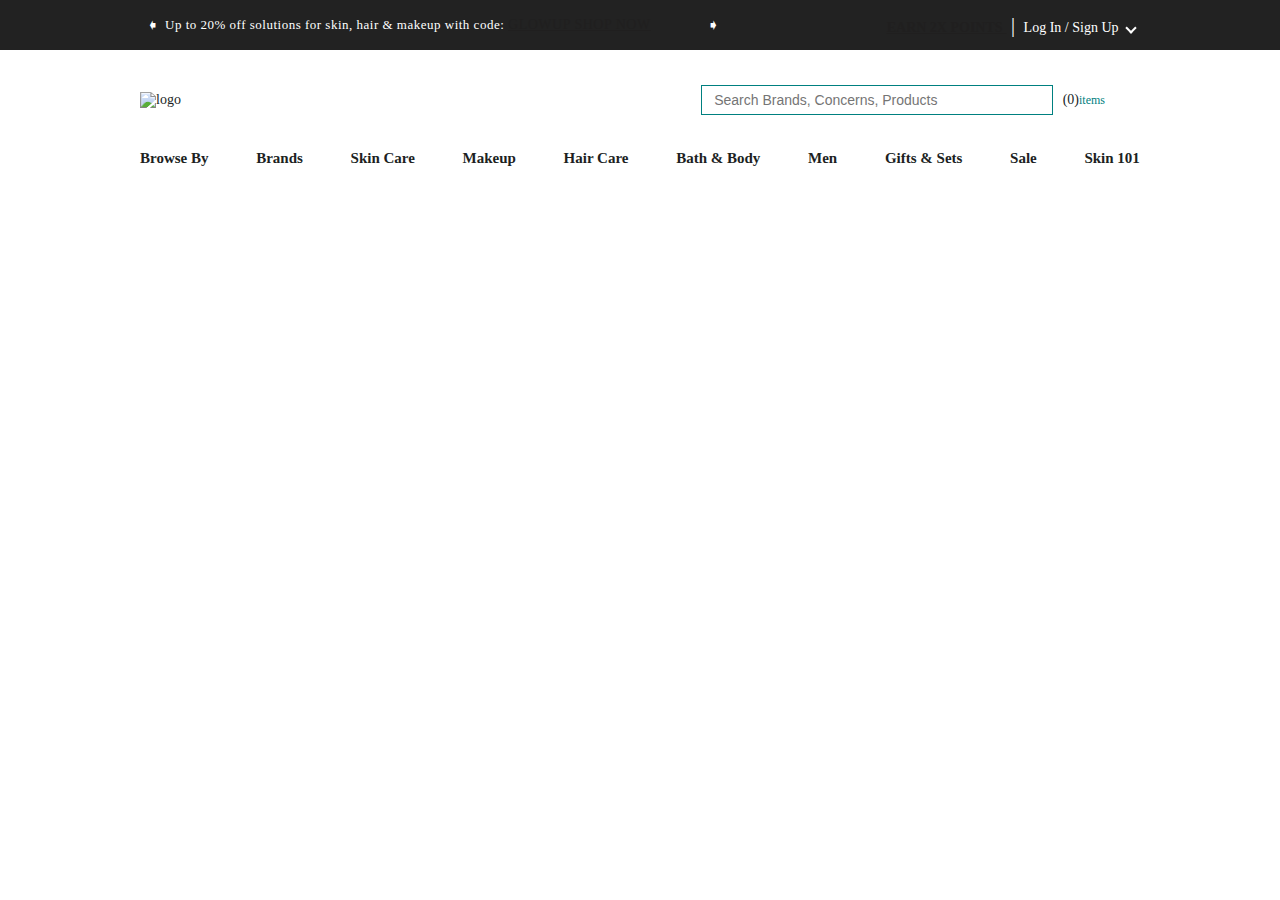
==== index.html @ f46f3419 "Nav bar header part boiled" ====
<!DOCTYPE html>
<html lang="en">
<head>
    <meta charset="UTF-8">
    <meta http-equiv="X-UA-Compatible" content="IE=edge">
    <meta name="viewport" content="width=device-width, initial-scale=1.0">
    <link rel="stylesheet" href="./main.css">
    <title>Dermstore</title>
</head>
<body>
<section class="header_top">
    <div class="container">
        <div class="offers_msg">
            <button class="reverse button_nav">&#10151</button>
            <a href="#" class="msg">Up to 20% off solutions for skin, hair & makeup with code: <span> GLOWUP SHOP NOW</span></a>
            <button class="button_nav">&#10151</button>
        </div>
        <div class="login_signup">
            <a href="#"> <strong>EARN 2X POINTS </strong></a> <span class="bar">|</span> 
            <a href="#"> Log In / Sign Up <i class="down"></i></a>
        </div>
    </div>
</section>
<section class="header_nav">
    <div class="container">
        <img src="https://media.dermstore.com/images/lockup-new.svg" alt="logo" id="logo">
        <div class="flex_box">
            <div class="search">
                <input type="text" placeholder="Search Brands, Concerns, Products" id="search_box">
                <button class="search_btn"><img src="https://cdn.icon-icons.com/icons2/2551/PNG/512/search_icon_152764.png" alt=""></button>
            </div>
            <div class="cart flex_box">
                <p id="cart_item"><span>(0)</span>items</p>
                <img src="https://media.dermstore.com/images/style/bootstrap3/img/Shopping-Bag.png" alt="">
            </div>
        </div>
    </div>
    <div class="container menu">
        <a href="#">Browse By</a>
        <a href="#">Brands</a>
        <a href="#">Skin Care</a>
        <a href="#">Makeup</a>
        <a href="#">Hair Care</a>
        <a href="#">Bath & Body</a>
        <a href="#">Men</a>
        <a href="#">Gifts & Sets</a>
        <a href="#">Sale</a>
        <a href="#">Skin 101</a>
    </div>
</section>

    <script src="./main.js"></script>
</body>
</html>
---- main.css ----
body{
    margin: 0;
    font-family: "Helvetica Neue", serif, Helvetica,Arial,sans-serif;
}
a{
    text-decoration: none;
}
*{
    font-size: 14px;
    color: rgb(32, 31, 31);
}
.header_top{
    background-color: #222;
    width: 100%;
    height: 50px;
    display: flex;
    transition: all 300ms ease-in-out;
}
.container {
    width: 1000px;
    margin-right: auto;
    margin-left: auto;
    padding-left: 15px;
    padding-right: 15px;
    display: flex;
    align-items: center;
    justify-content: space-between;
}
.offers_msg{
    display: flex;
    align-items: center;
    color: white;
}
.reverse{
    transform: scaleX(-1);
}
.button_nav{
    background-color: inherit;
    border: none;
    outline: none;
    font-size: 15px;
    color: white;
}
.msg{

    font-size: 13px;
    letter-spacing: 0.5px;
    margin-right: 50px;
    color: white;
}
.msg>span{
    text-decoration: underline;
    font-size: 14px;
}
.bar{
    color: white;
    margin: auto 5px;
    font-size: 20px;
}
.login_signup>a{
    color: white;
}
.login_signup strong{
    text-decoration: underline;
}
.down{
    border: solid white;
    border-width: 0 2px 2px 0;
    display: inline-block;
    padding: 3px;
    transform: rotate(45deg);
    -webkit-transform: rotate(45deg);
    margin: auto 5px;
}
.header_nav{
    padding: 30px 0 20px 0;
}
#logo{
    width: 200px;
}
.search img{
width: 15px;
padding: 0 5px;
}
.flex_box{
    display: flex;
    align-items: center;
}
.cart img{
    width: 25px;
}
.search{
    border: 1px solid teal;
}
#search_box{
    padding: 5px 12px;
    min-width: 300px;
    border: none;
}
.search_btn{
    padding: 6px;
    border: none;
    background-color: white;
}
.cart{
    margin: auto 10px;
}
#cart_item{
    font-size: 12px;
    color: teal;
}
.menu{
    font-size: 15px;
    font-weight: 600;
    padding-top: 30px;
}
.menu>a{
    font-size: 15px;
    font-family: Georgia, 'Times New Roman', Times, serif;
}
.bottom_line{
    box-shadow: 0 9px 1px -8px black;
}
.sticky{
    position: sticky;
    top: 0;
}
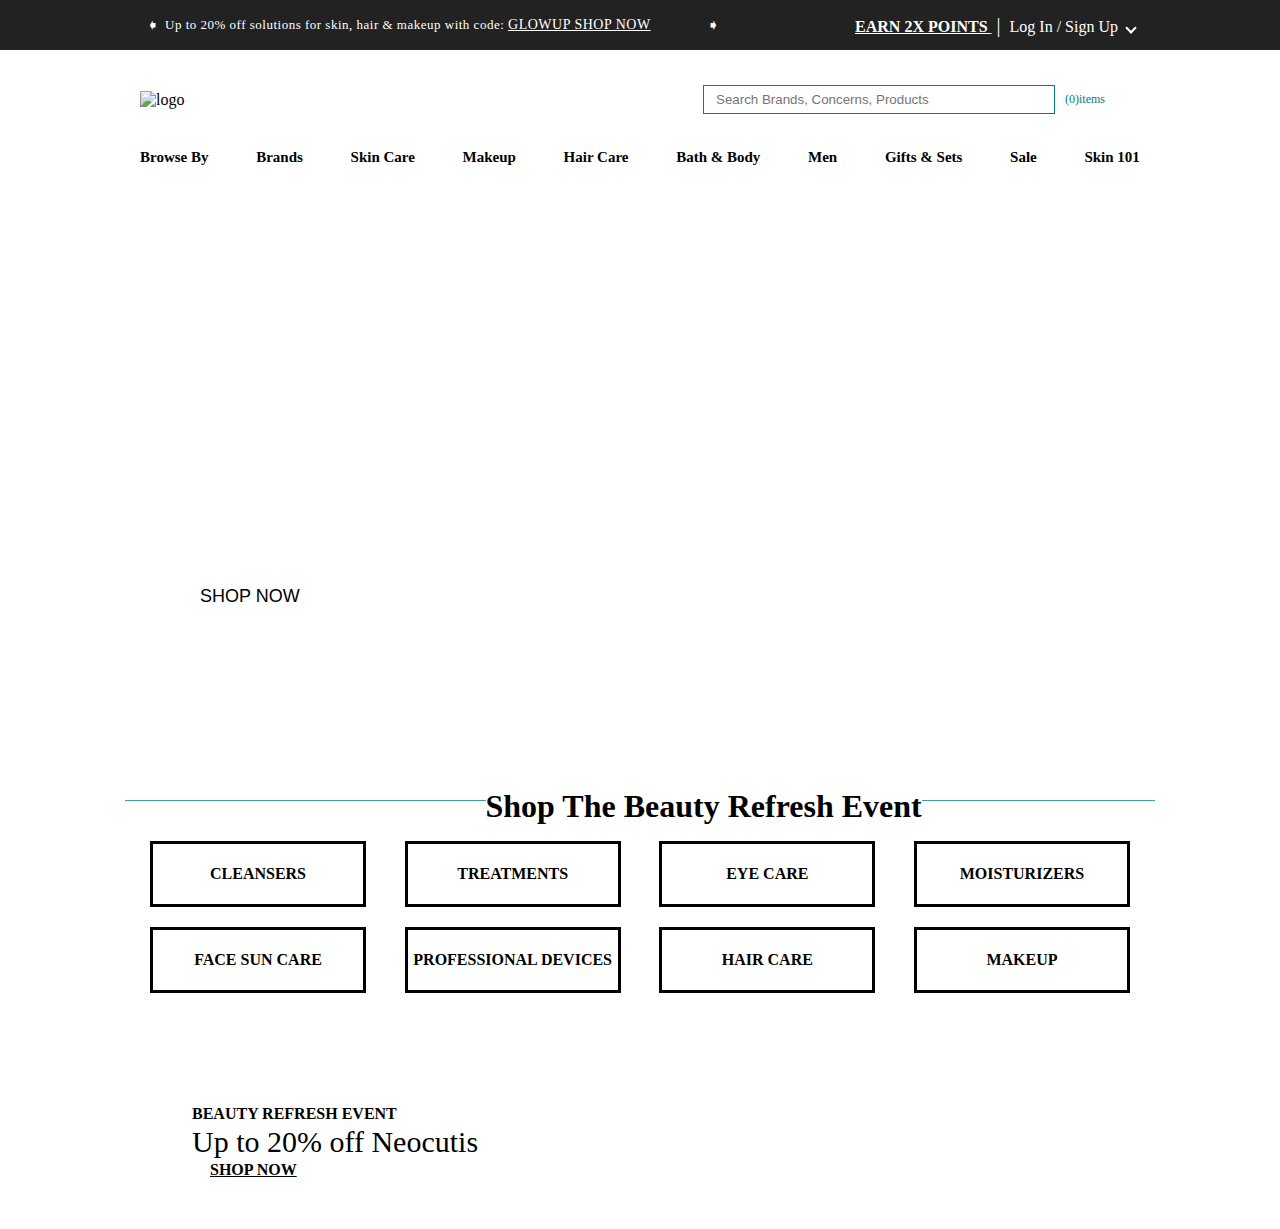
==== commit 37884fe4: "Merge pull request #7 from Darshan-Naik/develope_D" ====
--- a/index.html
+++ b/index.html
@@ -4,12 +4,14 @@
     <meta charset="UTF-8">
     <meta http-equiv="X-UA-Compatible" content="IE=edge">
     <meta name="viewport" content="width=device-width, initial-scale=1.0">
+    <link rel="stylesheet" href="./nav_bar.css">
     <link rel="stylesheet" href="./main.css">
     <title>Dermstore</title>
 </head>
 <body>
+<!-- --------------header part------------- -->
 <section class="header_top">
-    <div class="container">
+    <div class="container flex_box_2">
         <div class="offers_msg">
             <button class="reverse button_nav">&#10151</button>
             <a href="#" class="msg">Up to 20% off solutions for skin, hair & makeup with code: <span> GLOWUP SHOP NOW</span></a>
@@ -21,8 +23,8 @@
         </div>
     </div>
 </section>
-<section class="header_nav">
-    <div class="container">
+<section class="header_nav sticky">
+    <div class="container flex_box_2">
         <img src="https://media.dermstore.com/images/lockup-new.svg" alt="logo" id="logo">
         <div class="flex_box">
             <div class="search">
@@ -35,7 +37,7 @@
             </div>
         </div>
     </div>
-    <div class="container menu">
+    <div class="container flex_box_2 menu">
         <a href="#">Browse By</a>
         <a href="#">Brands</a>
         <a href="#">Skin Care</a>
@@ -48,6 +50,50 @@
         <a href="#">Skin 101</a>
     </div>
 </section>
+<!-- --------------header part------------- -->
+<!-- --------------banner part------------- -->
+<section class="banner_box">
+    <div class="banner">
+        <h3>BEAUTY REFRESH EVENT</h3>
+        <h1>Up to 20% Off*</h1>
+        <p>Glow-up your routine with thoughtful solutions for skin, hair & makeup from the top brands out there.</p>
+        <p> Code: <strong>GLOWUP</strong></p>
+        <button>SHOP NOW</button><br>
+        <small><sup>*</sup> Ends 3/10. <a href="#">Participating brands only</a></small>
+    </div>
+</section>
+<!-- --------------banner part------------- -->
+<!-- --------------shop by beauty part------------- -->
+<section class="shop_beauty">
+    <div class="container shop">
+        <div class="shop_head">
+            <h1>Shop The Beauty Refresh Event</h1>
+        </div>
+            <div class="flex_box boxes">
+               <div> <a href="#">CLEANSERS</a></div>
+               <div> <a href="#">TREATMENTS</a></div>
+               <div> <a href="#">EYE CARE</a></div>
+               <div> <a href="#">MOISTURIZERS</a></div>
+               <div> <a href="#">FACE SUN CARE</a></div>
+               <div> <a href="#">PROFESSIONAL DEVICES</a></div>
+               <div> <a href="#">HAIR CARE</a></div>
+               <div> <a href="#">MAKEUP</a></div>
+        </div>
+    </div>    
+</section>
+<!-- --------------shop by beauty part------------- -->
+<!-- --------------trending banner part------------- -->
+<section class="trending_banner">
+    <div class="container trending">
+        <div class="trending_details">
+            <h4>BEAUTY REFRESH EVENT</h4>
+            <h1>Up to 20% off Neocutis</h1>
+            <a href="#">SHOP NOW</a>
+        </div>
+    </div>
+</section>
+<!-- --------------trending banner part------------- -->
+
 
     <script src="./main.js"></script>
 </body>
--- a/nav_bar.css
+++ b/nav_bar.css
@@ -0,0 +1,125 @@
+/* <!-- --------------header part------------- --> */
+.header_top{
+    background-color: #222;
+    width: 100%;
+    height: 50px;
+    display: flex;
+    transition: all 600ms ease-in-out;
+    z-index: 10;
+}
+.container {
+    width: 1000px;
+    margin-right: auto;
+    margin-left: auto;
+    padding-left: 15px;
+    padding-right: 15px;
+
+}
+.flex_box_2{
+    display: flex;
+    align-items: center;
+    justify-content: space-between;
+}
+.offers_msg{
+    display: flex;
+    align-items: center;
+    color: white;
+}
+.reverse{
+    transform: scaleX(-1);
+}
+.button_nav{
+    background-color: inherit;
+    border: none;
+    outline: none;
+    font-size: 15px;
+    color: white;
+}
+.msg{
+
+    font-size: 13px;
+    letter-spacing: 0.5px;
+    margin-right: 50px;
+    color: white;
+}
+.msg>span{
+    text-decoration: underline;
+    font-size: 14px;
+}
+.bar{
+    color: white;
+    margin: auto 5px;
+    font-size: 20px;
+}
+.login_signup>a{
+    color: white;
+}
+.login_signup strong{
+    text-decoration: underline;
+}
+.down{
+    border: solid white;
+    border-width: 0 2px 2px 0;
+    display: inline-block;
+    padding: 3px;
+    transform: rotate(45deg);
+    -webkit-transform: rotate(45deg);
+    margin: auto 5px;
+}
+.header_nav{
+    padding: 30px 0 20px 0;
+    background-color: white;
+}
+#logo{
+    width: 200px;
+}
+.search img{
+width: 15px;
+padding: 0 5px;
+}
+.flex_box{
+    display: flex;
+    align-items: center;
+}
+.cart img{
+    width: 25px;
+}
+.search{
+    border: 1px solid teal;
+}
+#search_box{
+    padding: 5px 12px;
+    min-width: 300px;
+    border: none;
+}
+.search_btn{
+    padding: 6px;
+    border: none;
+    background-color: white;
+}
+.cart{
+    margin: auto 10px;
+}
+#cart_item{
+    font-size: 12px;
+    color: teal;
+}
+.menu{
+    font-size: 15px;
+    font-weight: 600;
+    padding-top: 30px;
+}
+.menu>a{
+    color: black;
+    font-size: 15px;
+    font-family: Georgia, 'Times New Roman', Times, serif;
+}
+.bottom_line{
+    box-shadow: 0 9px 1px -8px black;
+}
+.sticky{
+    position: sticky;
+    top: 0;
+    z-index: 2;
+}
+/* <!-- --------------header part------------- --> */
--- a/main.css
+++ b/main.css
@@ -5,123 +5,112 @@
 a{
     text-decoration: none;
 }
-*{
-    font-size: 14px;
-    color: rgb(32, 31, 31);
+
+.banner_box{
+    background-image: url("https://media.dermstore.com/images/homepage/beauty-refresh-hp-banner-03-21.jpg");
+    background-repeat: no-repeat;
+    background-position: center;
+    background-size: cover;
+    padding: 100px 0;
+    width: 1000px;
+    margin: 50px auto;
 }
-.header_top{
-    background-color: #222;
-    width: 100%;
-    height: 50px;
-    display: flex;
-    transition: all 300ms ease-in-out;
+.banner >*{
+    color: white;
+    font-family: apercu,sans-serif;
+    font-size: 12px;
 }
-.container {
-    width: 1000px;
-    margin-right: auto;
-    margin-left: auto;
-    padding-left: 15px;
-    padding-right: 15px;
-    display: flex;
-    align-items: center;
-    justify-content: space-between;
+.banner{
+    width: 35%;
+    padding:0 50px;
 }
-.offers_msg{
-    display: flex;
-    align-items: center;
+.banner>h3{
+    font-size: 20px;
+    margin-bottom: 0;
+}
+.banner>h1{
+    font-size: 45px;
+    margin-top: 0;
+    font-family: Georgia, 'Times New Roman', Times, serif;
+    font-weight: normal;
+}
+.banner>p{
+    font-size: 18px;
+}
+.banner a{
     color: white;
-}
-.reverse{
-    transform: scaleX(-1);
-}
-.button_nav{
-    background-color: inherit;
-    border: none;
-    outline: none;
-    font-size: 15px;
-    color: white;
-}
-.msg{
-
-    font-size: 13px;
-    letter-spacing: 0.5px;
-    margin-right: 50px;
-    color: white;
-}
-.msg>span{
-    text-decoration: underline;
-    font-size: 14px;
-}
-.bar{
-    color: white;
-    margin: auto 5px;
-    font-size: 20px;
-}
-.login_signup>a{
-    color: white;
-}
-.login_signup strong{
     text-decoration: underline;
 }
-.down{
-    border: solid white;
-    border-width: 0 2px 2px 0;
-    display: inline-block;
-    padding: 3px;
-    transform: rotate(45deg);
-    -webkit-transform: rotate(45deg);
-    margin: auto 5px;
+.banner>button{
+    font-size: 18px;
+    padding: 5px 10px;
+    background-color: white;
+    color: black;
+    border : none;
+    margin-bottom: 20px;
 }
-.header_nav{
-    padding: 30px 0 20px 0;
+.shop_beauty{
+    margin-top: 50px;
+    margin-bottom: 50x;
 }
-#logo{
+.boxes>div{
+    display: flex;
+    justify-content: center;
+    align-items: center;
+    border: 3px solid black;
+    padding: 5px;
     width: 200px;
+    min-height: 50px;
+    text-align: center;
+    margin: 10px;
 }
-.search img{
-width: 15px;
-padding: 0 5px;
+.boxes>div>a{
+    color: black;
+    font-size: 16px;
+    font-family: apercu;
+    font-weight: bold;
 }
-.flex_box{
-    display: flex;
-    align-items: center;
+.boxes{
+    flex-wrap: wrap;
+    justify-content: space-between;
+    margin-top: 30px;
 }
-.cart img{
-    width: 25px;
+.shop{
+    width: 1000px;
+    margin: 50px auto;
+    position: relative;
+    border-top: 1px solid rgba(0, 128, 128, 0.753);
 }
-.search{
-    border: 1px solid teal;
+.shop_head{
+    text-align: center;
 }
-#search_box{
-    padding: 5px 12px;
-    min-width: 300px;
-    border: none;
-}
-.search_btn{
-    padding: 6px;
-    border: none;
+.shop_head>h1{
+    width: fit-content;
+    position: absolute;
+    top: -35px;
+    left: 35%;
+    text-align: center;
     background-color: white;
 }
-.cart{
-    margin: auto 10px;
+
+.trending{
+   background-image: url("https://media.dermstore.com/images/homepage/product-carousel-neocutis.jpg");
+    background-repeat: no-repeat;
+    background-size: cover;
+    padding-top: 50px;
+    padding-bottom: 50px;
 }
-#cart_item{
-    font-size: 12px;
-    color: teal;
+.trending_details>*{
+    color: black;
+    margin: 2px;
+    padding-left: 50px;
 }
-.menu{
-    font-size: 15px;
-    font-weight: 600;
-    padding-top: 30px;
+.trending_details>a{
+    margin-left: 20px;
+    text-decoration: underline;
+    font-weight: bold;
 }
-.menu>a{
-    font-size: 15px;
-    font-family: Georgia, 'Times New Roman', Times, serif;
-}
-.bottom_line{
-    box-shadow: 0 9px 1px -8px black;
-}
-.sticky{
-    position: sticky;
-    top: 0;
+.trending_details>h1{
+font-size: 30px;
+font-weight: normal;
 }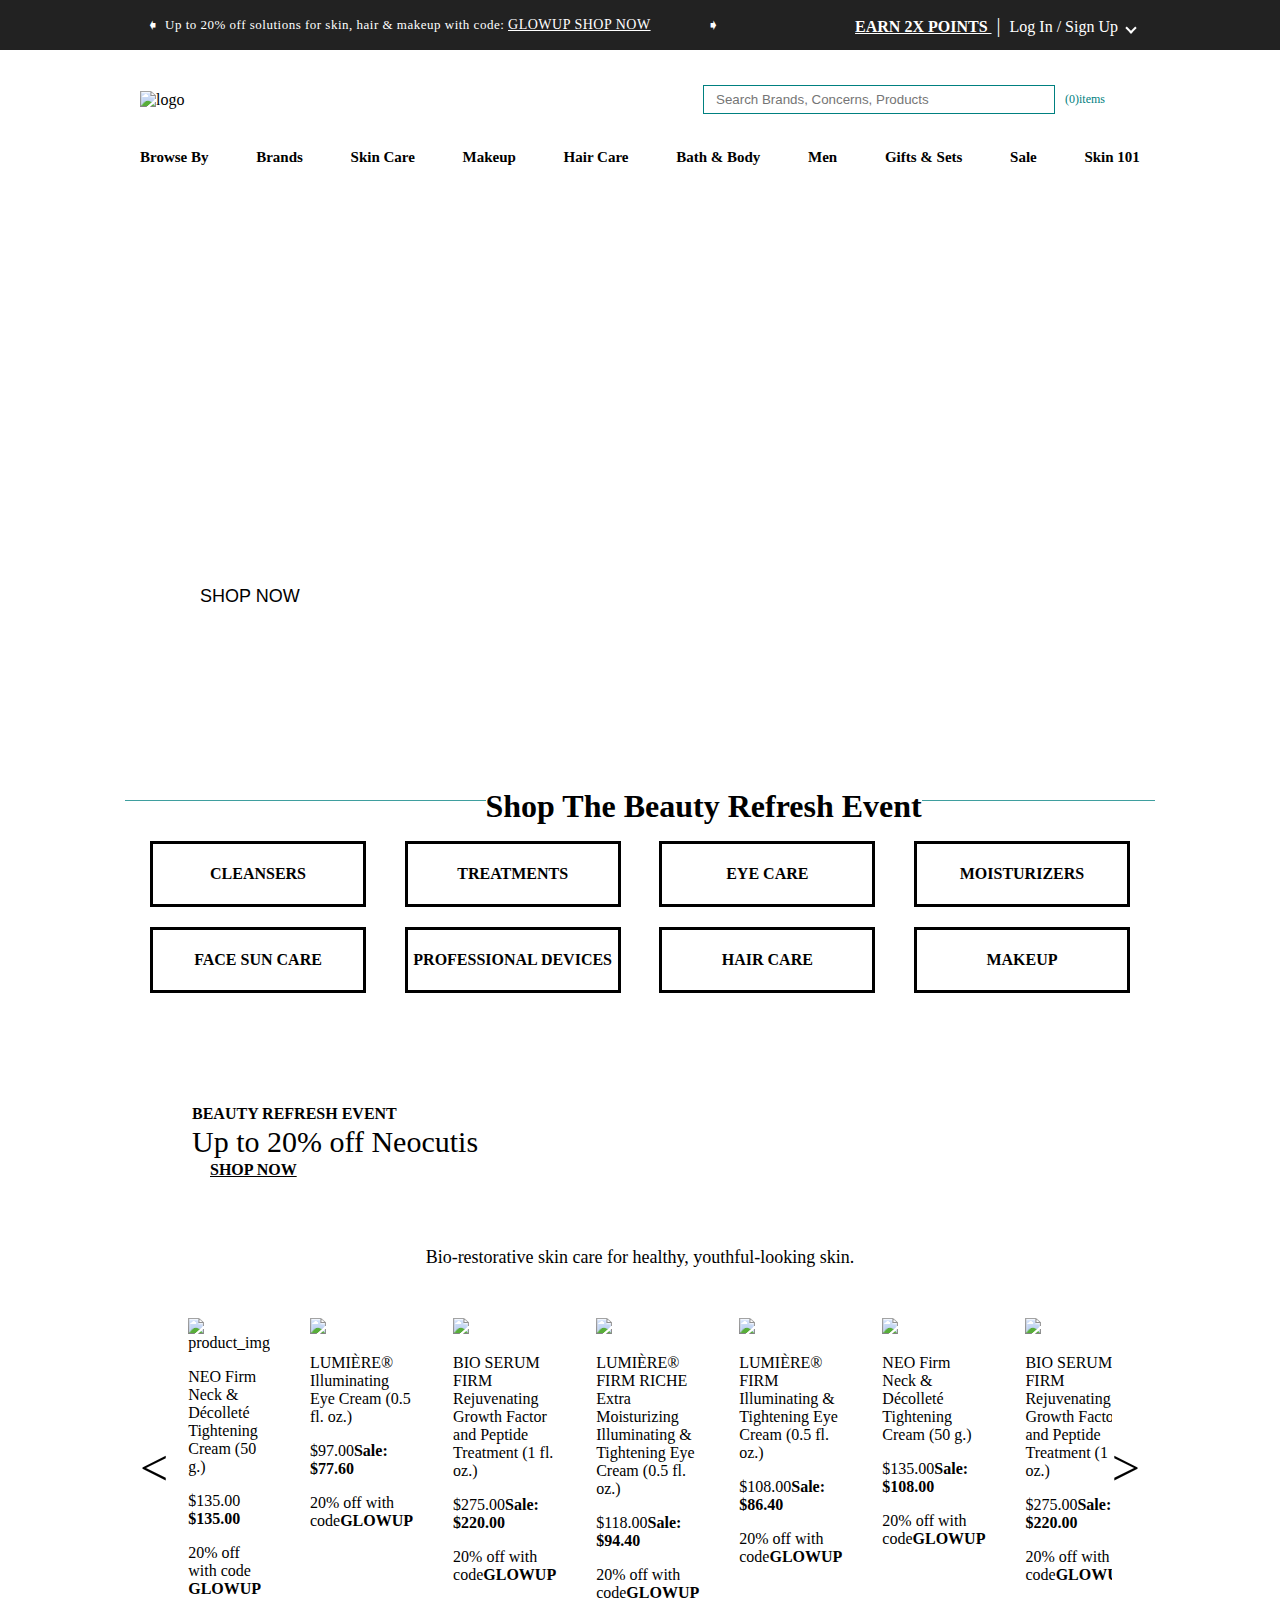
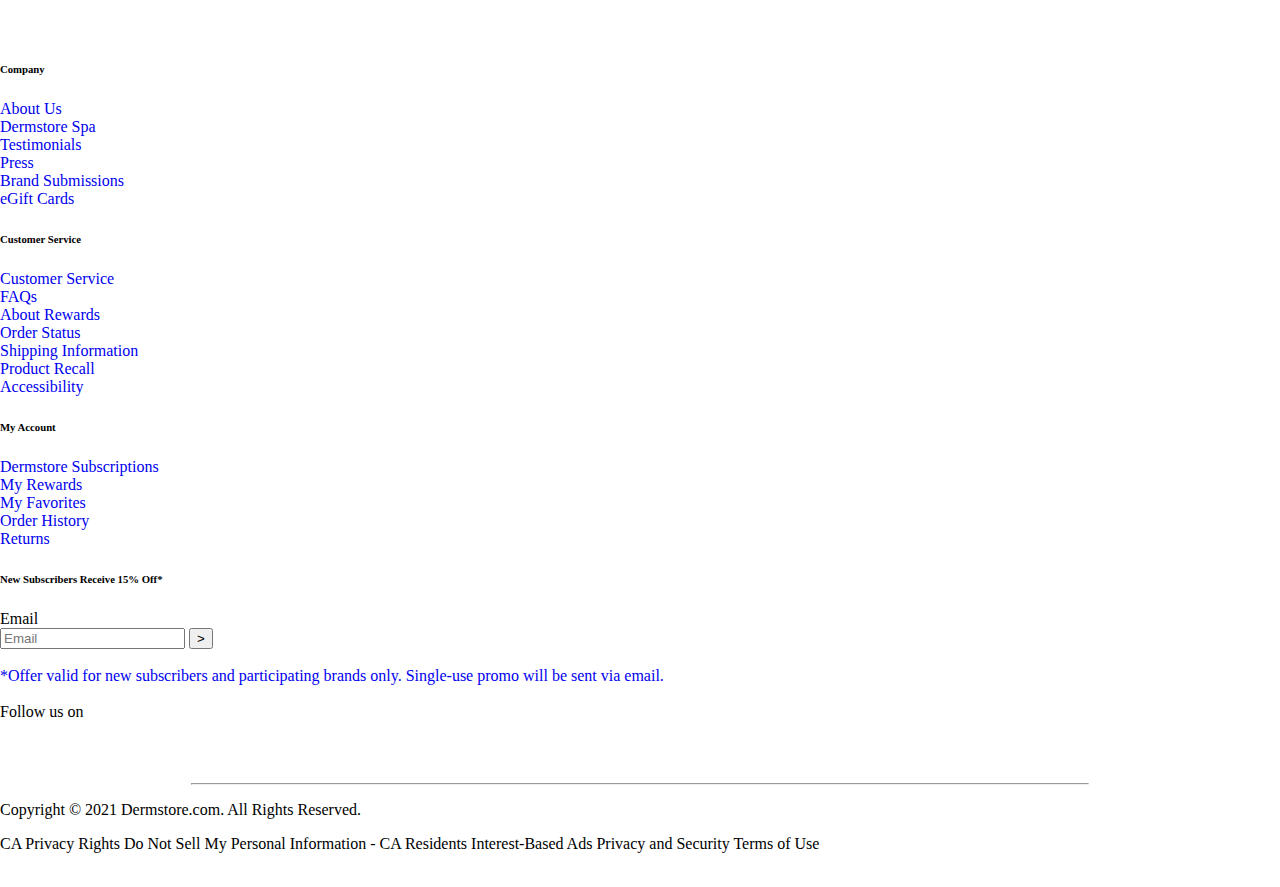
==== commit 5fd4f7d1: "Nav bar header part css file added AND HOME PAGE 50% UPDATED" ====
--- a/index.html
+++ b/index.html
@@ -6,6 +6,7 @@
     <meta name="viewport" content="width=device-width, initial-scale=1.0">
     <link rel="stylesheet" href="./nav_bar.css">
     <link rel="stylesheet" href="./main.css">
+    <link rel="stylesheet" href="./footer.css" />
     <title>Dermstore</title>
 </head>
 <body>
@@ -19,7 +20,7 @@
         </div>
         <div class="login_signup">
             <a href="#"> <strong>EARN 2X POINTS </strong></a> <span class="bar">|</span> 
-            <a href="#"> Log In / Sign Up <i class="down"></i></a>
+            <a href="./login.html"> Log In / Sign Up <i class="down"></i></a>
         </div>
     </div>
 </section>
@@ -38,8 +39,8 @@
         </div>
     </div>
     <div class="container flex_box_2 menu">
-        <a href="#">Browse By</a>
-        <a href="#">Brands</a>
+        <a href="./index.html">Browse By</a>
+        <a href="./brand.html">Brands</a>
         <a href="#">Skin Care</a>
         <a href="#">Makeup</a>
         <a href="#">Hair Care</a>
@@ -93,8 +94,102 @@
     </div>
 </section>
 <!-- --------------trending banner part------------- -->
+<!-- --------------bio_product part------------- -->
+<section class="bio_product">
+    <p class="boi_disp">Bio-restorative skin care for healthy, youthful-looking skin.</p>
+    <div class="container bio">
+        <p class="arrow"><</p>
+        <div class="boi_scroll">
+            <div class="product">
+                <img src="https://media.dermstore.com/catalog/500517/300x300/56137.jpg" alt="product_img">
+                <p class="discription">NEO Firm Neck & Décolleté Tightening Cream (50 g.)</p>
+                <p>$135.00 <strong>$135.00 </strong></p>
+                <p>20% off with code <strong>GLOWUP</strong></p>
+            </div>
+            
+            
+        </div>
+        <p class="arrow">></p>
+    </div>
+
+</section>
+<!-- --------------bio_product part------------- -->
 
 
+    <!-- footer div html -->
+    <div id="footer-div">
+        <div>
+          <h6>Company</h6>
+          <a href="./about.html">About Us</a><br />
+          <div id="space"></div>
+          <a href="#">Dermstore Spa</a><br />
+          <div id="space"></div>
+          <a href="#">Testimonials</a><br />
+          <div id="space"></div>
+          <a href="#">Press</a><br />
+          <div id="space"></div>
+          <a href="#">Brand Submissions</a><br />
+          <div id="space"></div>
+          <a href="#">eGift Cards</a><br />
+        </div>
+        <div>
+          <h6>Customer Service</h6>
+          <a href="#">Customer Service</a><br />
+          <div id="space"></div>
+          <a href="#">FAQs</a><br />
+          <div id="space"></div>
+          <a href="#">About Rewards</a><br />
+          <div id="space"></div>
+          <a href="#">Order Status</a><br />
+          <div id="space"></div>
+          <a href="#">Shipping Information</a><br />
+          <div id="space"></div>
+          <a href="#">Product Recall</a><br />
+          <div id="space"></div>
+          <a href="#">Accessibility</a><br />
+        </div>
+        <div>
+          <h6>My Account</h6>
+          <a href="#">Dermstore Subscriptions</a><br />
+          <div id="space"></div>
+          <a href="#">My Rewards</a><br />
+          <div id="space"></div>
+          <a href="#">My Favorites</a><br />
+          <div id="space"></div>
+          <a href="#">Order History</a><br />
+          <div id="space"></div>
+          <a href="#">Returns</a><br />
+        </div>
+        <div>
+          <h6>New Subscribers Receive 15% Off*</h6>
+          <label for="">Email</label><br />
+          <input type="text" name="" id="offer-email" placeholder="Email" />
+          <button>></button>
+          <br /><br />
+          <a href="#"
+            >*Offer valid for new subscribers and participating brands only.
+            Single-use promo will be sent via email.</a
+          ><br /><br />
+          <div id="login-follow">
+            Follow us on
+            <br /><br />
+            <img id="img-social" src="login_img\facebook_svg.svg" alt="" />
+            <img id="img-social" src="login_img\instagram_svg.svg" alt="" />
+            <img id="img-social" src="login_img\twitter_svg.svg" alt="" />
+            <img id="img-social" src="login_img\youtube_svg.svg" alt="" />
+            <img id="img-social" src="login_img\pinterest_svg.svg" alt="" />
+          </div>
+          <div id="space"></div>
+          
+          
+        </div>
+      </div>
+      <br><hr style="width: 70%;">
+        <div id="login-privacy">
+          <p>Copyright © 2021 Dermstore.com. All Rights Reserved.</p>
+          <p>CA Privacy Rights Do Not Sell My Personal Information - CA Residents Interest-Based Ads Privacy and Security Terms of Use</p>
+      </div><br>
+      <script src="./login.js"></script>
     <script src="./main.js"></script>
 </body>
 </html>--- a/main.css
+++ b/main.css
@@ -113,4 +113,43 @@
 .trending_details>h1{
 font-size: 30px;
 font-weight: normal;
+}
+.bio{
+    margin-top: 30px;
+ height: fit-content;
+    display: flex;
+    align-items: center;
+}
+.bio_product{
+    text-align: center;
+}
+.boi_disp{
+    font-size: 18px;
+}
+.boi_scroll{
+    flex-grow: 1;
+    display: flex;
+    overflow: auto;
+    height: 100%;
+}
+.product{
+    width: 200px;
+    height: 100%;
+    text-align: left;
+    padding: 10px;
+    margin: 10px;
+    cursor: pointer;
+}
+.product:hover{
+    text-decoration: underline;
+}
+.arrow{
+    font-size: 50px;
+    height: 100%;
+}
+.product>img{
+    width: 150px;
+}
+.discription{
+    
 }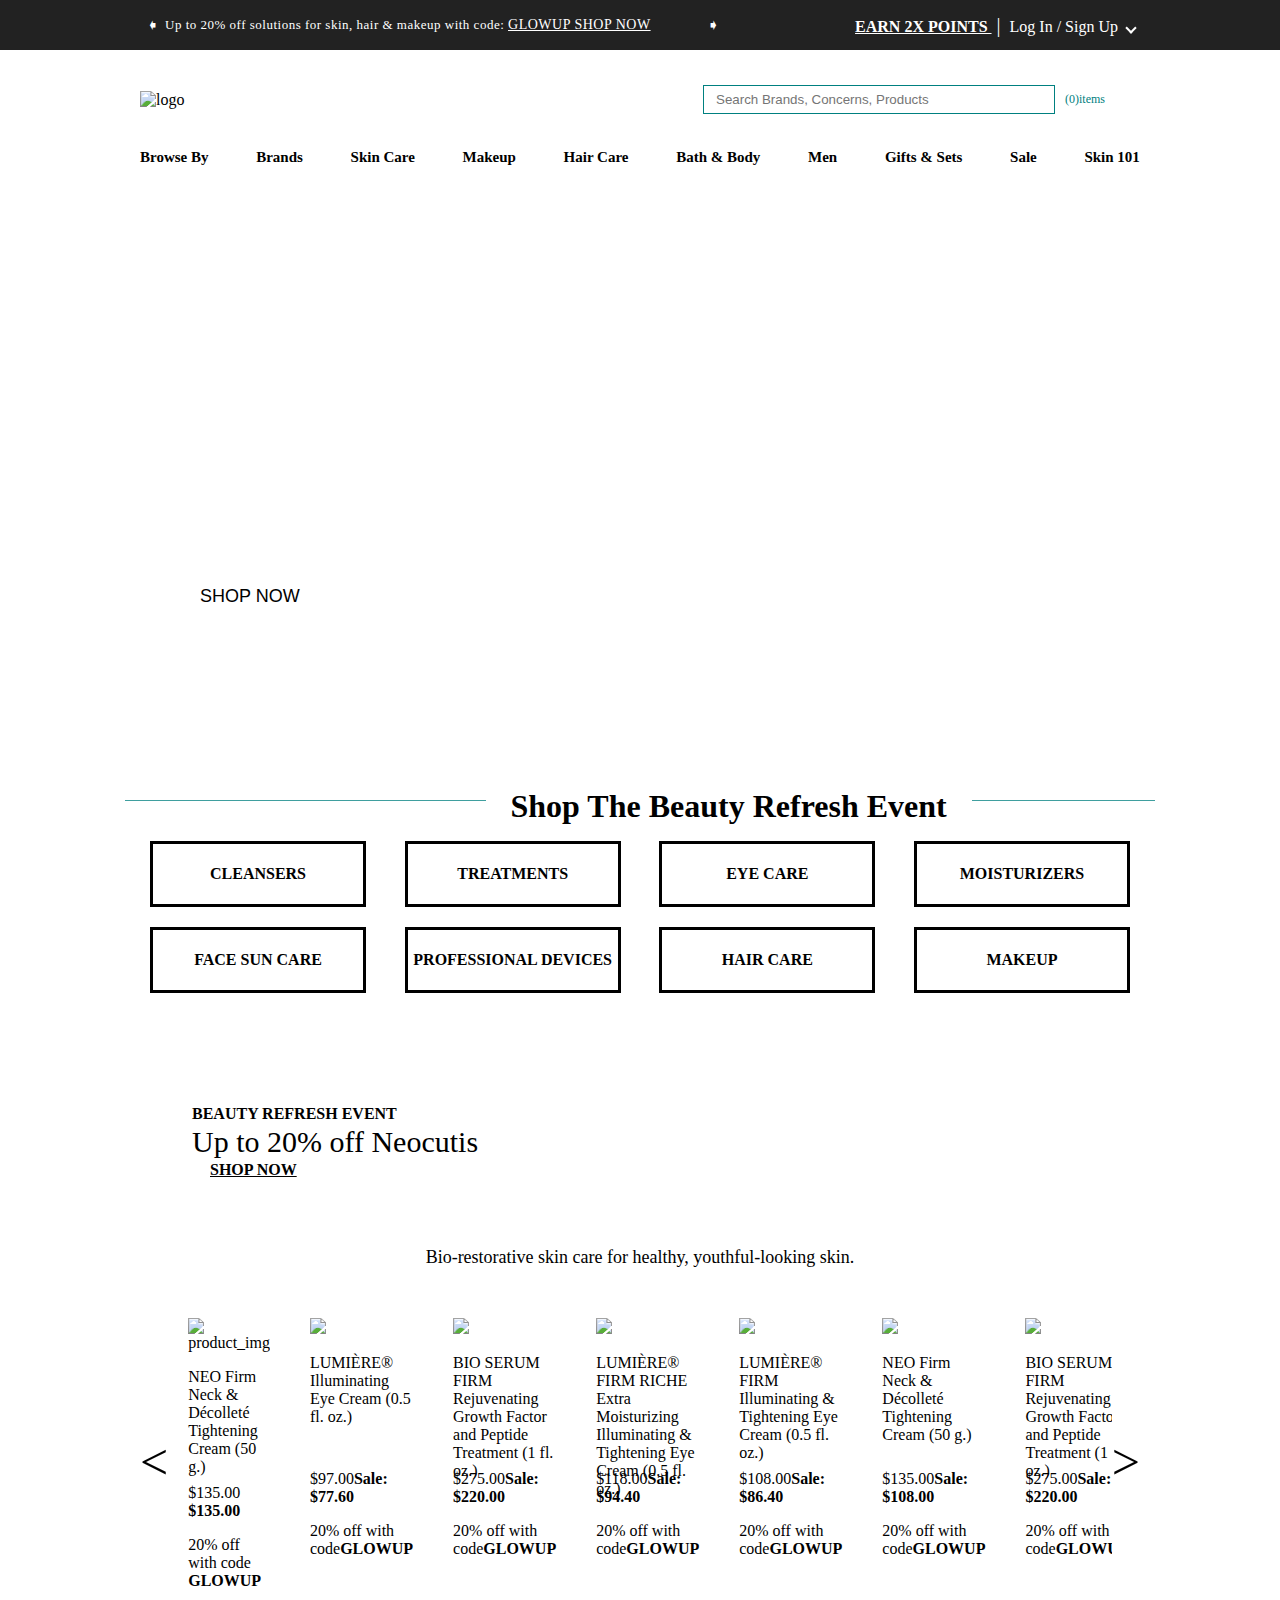
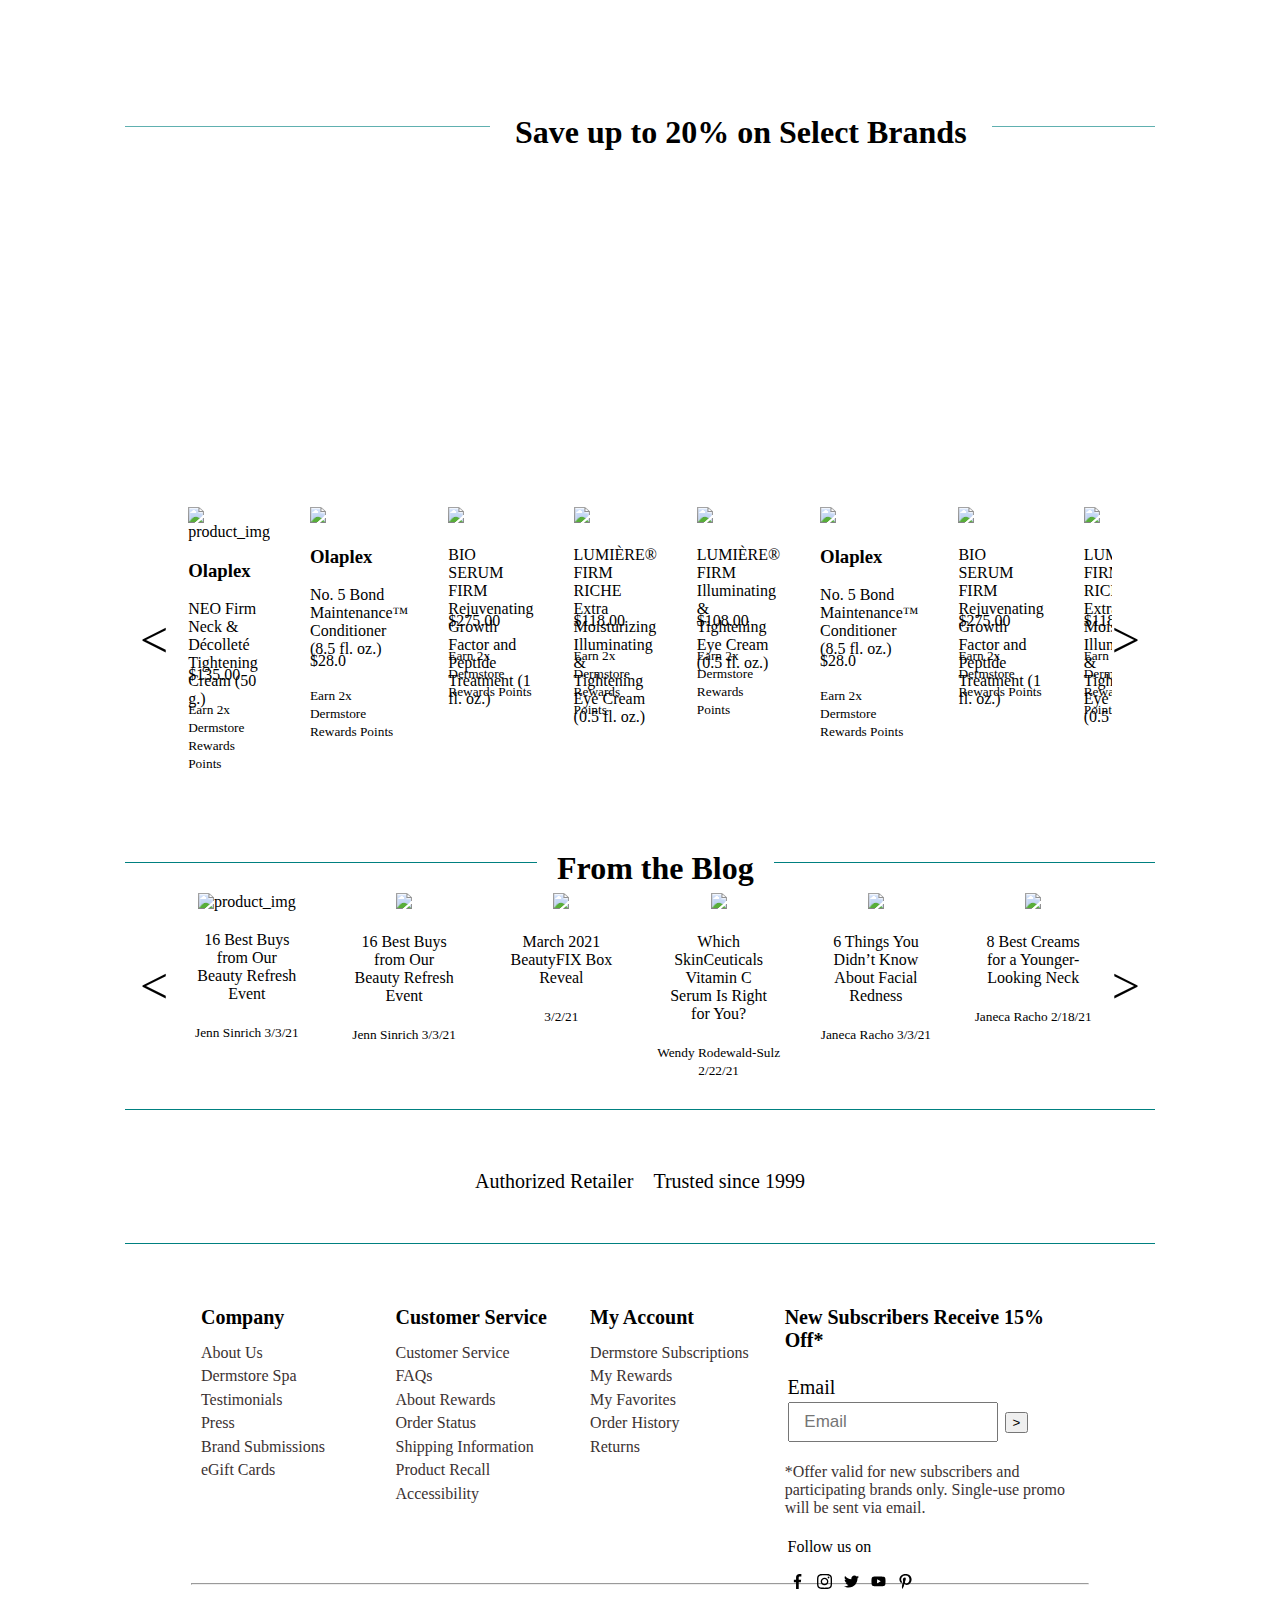
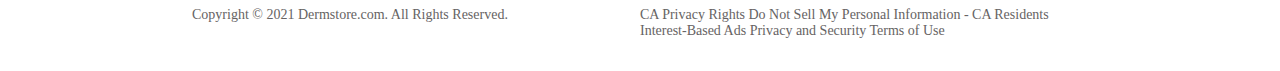
==== commit f855afa6: "Merge branch 'master' of https://github.com/Darshan-Naik/Dermstore_clone into subhash" ====
--- a/index.html
+++ b/index.html
@@ -20,7 +20,7 @@
         </div>
         <div class="login_signup">
             <a href="#"> <strong>EARN 2X POINTS </strong></a> <span class="bar">|</span> 
-            <a href="./login.html"> Log In / Sign Up <i class="down"></i></a>
+            <a href="./login.html" id="user"> Log In / Sign Up <i class="down"></i></a>
         </div>
     </div>
 </section>
@@ -98,7 +98,7 @@
 <section class="bio_product">
     <p class="boi_disp">Bio-restorative skin care for healthy, youthful-looking skin.</p>
     <div class="container bio">
-        <p class="arrow"><</p>
+        <p class="arrow up"><</p>
         <div class="boi_scroll">
             <div class="product">
                 <img src="https://media.dermstore.com/catalog/500517/300x300/56137.jpg" alt="product_img">
@@ -109,14 +109,87 @@
             
             
         </div>
-        <p class="arrow">></p>
+        <p class="arrow downn">></p>
     </div>
 
 </section>
 <!-- --------------bio_product part------------- -->
-
-
-    <!-- footer div html -->
+<!-- --------------brand part------------- -->
+<section class="brands">
+    <div class="container brand">
+        <div class="brand_head">
+            <h1>Save up to 20% on Select Brands</h1>
+        </div>
+        <div class="brand_log flex_box">
+                <img src="https://media.dermstore.com/catalog/500214/brand_logo.jpg" alt="">
+                <img src="https://media.dermstore.com/catalog/502043/brand_logo.jpg" alt="">
+                <img src="https://media.dermstore.com/catalog/100083/brand_logo.jpg" alt="">
+                <img src="https://media.dermstore.com/catalog/504373/brand_logo.jpg" alt="">
+                <img src="https://media.dermstore.com/catalog/504930/brand_logo.jpg" alt="">
+                <img src="https://media.dermstore.com/catalog/505658/brand_logo.jpg" alt="">
+
+        </div>
+    </div>
+    <div class=" container brand_banner flex_box">
+        <div class="banner_text">
+            <h2>Earn 2x Points** </h2>
+            <p>Rewards members glow further & get DOUBLE on some of our most coveted brands.</p>
+            <a href="#">START EARNING</a><br>
+            <small>**Ends 3/10. Participating brands only.</small>
+        </div>
+    </div>
+    <div class="container barnd bio">
+        <p class="arrow up" id="up"><</p>
+        <div class="brand_scroll">
+            <div class="brand_product">
+                <img src="https://media.dermstore.com/catalog/505555/300x300/79298.jpg" alt="product_img">
+                <h3>Olaplex</h3>
+                <p class="brand_discription">NEO Firm Neck & Décolleté Tightening Cream (50 g.)</p>
+                <p>$135.00</p>
+                <small>Earn 2x Dermstore Rewards Points</small>
+            </div>
+            
+            
+        </div>
+        <p class="arrow downn" id="downn">></p>
+    </div>
+</section>
+<!-- --------------brand part------------- -->
+<!-- --------------blog part------------- -->
+<section class="blog_box">
+
+    <div class="container flex_box_2 blog">
+        <div class="blog_head">
+            <h1>From the Blog</h1>
+        </div>
+        <p class="arrow up" id="blog_up"><</p>
+        <div class="boi_scroll blog_scroll">
+            <div class="blog_product">
+                <img src="https://www.dermstore.com/blog/wp-content/uploads/2020/03/skin-care-products-feature-1-300x180.jpg" alt="product_img">
+                <p>16 Best Buys from Our Beauty Refresh Event</p>
+                <small>Jenn Sinrich 3/3/21</small>
+                
+            </div>
+            
+            
+        </div>
+        <p class="arrow downn"id="blog_downn">></p>
+    </div>
+
+</section>
+<!-- --------------blog part------------- -->
+<!-- --------------Authorized  part------------- -->
+<section class="Authorized">
+    <div class="container flex_box_2 Authorize_box">
+        <p>Authorized Retailer </p>
+        <img src="https://media.dermstore.com/images/homepage/ds-authorized-check-logo.svg" alt=""> 
+        <p> Trusted since 1999 </p>
+
+    </div>
+
+</section>
+<!-- --------------Authorized  part------------- -->
+ <!------------------- footer div html----------------- -->
     <div id="footer-div">
         <div>
           <h6>Company</h6>
@@ -190,6 +263,6 @@
           <p>CA Privacy Rights Do Not Sell My Personal Information - CA Residents Interest-Based Ads Privacy and Security Terms of Use</p>
       </div><br>
       <script src="./login.js"></script>
-    <script src="./main.js"></script>
+    <script type="module" src="./main.js"></script>
 </body>
 </html>--- a/nav_bar.css
+++ b/nav_bar.css
@@ -1,125 +1,123 @@
 /* <!-- --------------header part------------- --> */
-.header_top{
-    background-color: #222;
-    width: 100%;
-    height: 50px;
-    display: flex;
-    transition: all 600ms ease-in-out;
-    z-index: 10;
+.header_top {
+  background-color: #222;
+  width: 100%;
+  height: 50px;
+  display: flex;
+  transition: all 600ms ease-in-out;
+  z-index: 10;
 }
 .container {
-    width: 1000px;
-    margin-right: auto;
-    margin-left: auto;
-    padding-left: 15px;
-    padding-right: 15px;
-
+  width: 1000px;
+  margin-right: auto;
+  margin-left: auto;
+  padding-left: 15px;
+  padding-right: 15px;
 }
-.flex_box_2{
-    display: flex;
-    align-items: center;
-    justify-content: space-between;
+.flex_box_2 {
+  display: flex;
+  align-items: center;
+  justify-content: space-between;
 }
-.offers_msg{
-    display: flex;
-    align-items: center;
-    color: white;
+.offers_msg {
+  display: flex;
+  align-items: center;
+  color: white;
 }
-.reverse{
-    transform: scaleX(-1);
+.reverse {
+  transform: scaleX(-1);
 }
-.button_nav{
-    background-color: inherit;
-    border: none;
-    outline: none;
-    font-size: 15px;
-    color: white;
+.button_nav {
+  background-color: inherit;
+  border: none;
+  outline: none;
+  font-size: 15px;
+  color: white;
 }
-.msg{
-
-    font-size: 13px;
-    letter-spacing: 0.5px;
-    margin-right: 50px;
-    color: white;
+.msg {
+  font-size: 13px;
+  letter-spacing: 0.5px;
+  margin-right: 50px;
+  color: white;
 }
-.msg>span{
-    text-decoration: underline;
-    font-size: 14px;
+.msg > span {
+  text-decoration: underline;
+  font-size: 14px;
 }
-.bar{
-    color: white;
-    margin: auto 5px;
-    font-size: 20px;
+.bar {
+  color: white;
+  margin: auto 5px;
+  font-size: 20px;
 }
-.login_signup>a{
-    color: white;
+.login_signup > a {
+  color: white;
 }
-.login_signup strong{
-    text-decoration: underline;
+.login_signup strong {
+  text-decoration: underline;
 }
-.down{
-    border: solid white;
-    border-width: 0 2px 2px 0;
-    display: inline-block;
-    padding: 3px;
-    transform: rotate(45deg);
-    -webkit-transform: rotate(45deg);
-    margin: auto 5px;
+.down {
+  border: solid white;
+  border-width: 0 2px 2px 0;
+  display: inline-block;
+  padding: 3px;
+  transform: rotate(45deg);
+  -webkit-transform: rotate(45deg);
+  margin: auto 5px;
 }
-.header_nav{
-    padding: 30px 0 20px 0;
-    background-color: white;
+.header_nav {
+  padding: 30px 0 20px 0;
+  background-color: white;
 }
-#logo{
-    width: 200px;
+#logo {
+  width: 200px;
 }
-.search img{
-width: 15px;
-padding: 0 5px;
+.search img {
+  width: 15px;
+  padding: 0 5px;
 }
-.flex_box{
-    display: flex;
-    align-items: center;
+.flex_box {
+  display: flex;
+  align-items: center;
 }
-.cart img{
-    width: 25px;
+.cart img {
+  width: 25px;
 }
-.search{
-    border: 1px solid teal;
+.search {
+  border: 1px solid teal;
 }
-#search_box{
-    padding: 5px 12px;
-    min-width: 300px;
-    border: none;
+#search_box {
+  padding: 5px 12px;
+  min-width: 300px;
+  border: none;
 }
-.search_btn{
-    padding: 6px;
-    border: none;
-    background-color: white;
+.search_btn {
+  padding: 6px;
+  border: none;
+  background-color: white;
 }
-.cart{
-    margin: auto 10px;
+.cart {
+  margin: auto 10px;
 }
-#cart_item{
-    font-size: 12px;
-    color: teal;
+#cart_item {
+  font-size: 12px;
+  color: teal;
 }
-.menu{
-    font-size: 15px;
-    font-weight: 600;
-    padding-top: 30px;
+.menu {
+  font-size: 15px;
+  font-weight: 600;
+  padding-top: 30px;
 }
-.menu>a{
-    color: black;
-    font-size: 15px;
-    font-family: Georgia, 'Times New Roman', Times, serif;
+.menu > a {
+  color: black;
+  font-size: 15px;
+  font-family: Georgia, "Times New Roman", Times, serif;
 }
-.bottom_line{
-    box-shadow: 0 9px 1px -8px black;
+.bottom_line {
+  box-shadow: 0 9px 1px -8px black;
 }
-.sticky{
-    position: sticky;
-    top: 0;
-    z-index: 2;
+.sticky {
+  position: sticky;
+  top: 0;
+  z-index: 2;
 }
 /* <!-- --------------header part------------- --> */
--- a/main.css
+++ b/main.css
@@ -91,6 +91,8 @@
     left: 35%;
     text-align: center;
     background-color: white;
+    padding-left: 25px;
+    padding-right: 25px;
 }
 
 .trending{
@@ -122,18 +124,19 @@
 }
 .bio_product{
     text-align: center;
+    margin-bottom: 100px;
 }
 .boi_disp{
     font-size: 18px;
 }
-.boi_scroll{
+.boi_scroll,.brand_scroll{
     flex-grow: 1;
     display: flex;
     overflow: auto;
     height: 100%;
 }
 .product{
-    width: 200px;
+    width: 250px;
     height: 100%;
     text-align: left;
     padding: 10px;
@@ -151,5 +154,136 @@
     width: 150px;
 }
 .discription{
-    
-}+ height: 100px;   
+}
+.boi_scroll::-webkit-scrollbar
+{
+    height: 5px;
+	background-color: #F5F5F5;
+}
+.boi_scroll::-webkit-scrollbar-thumb
+{
+	background-color: #000000;
+}
+.brand_log>img{
+ height: 20px;
+}
+.brand_log{
+    justify-content: space-evenly;
+}
+.brand{
+    border-top: 1px solid rgba(0, 128, 128, 0.623);
+    position: relative;
+}
+.brand_head{
+    position: relative;
+    top: -35px;
+    left: 35%
+}
+.brand_head>h1{
+    background-color: white;
+    width: fit-content;
+    padding-left: 25px;
+    padding-right: 25px;
+}
+.brand_banner{
+    background-image: url("https://media.dermstore.com/images/homepage/earlyaccess-br-hp-loyalty-banner-3-20.jpg");
+    background-repeat: no-repeat;
+    background-position: center;
+    height: 160px;
+    margin-top: 80px;
+    justify-content: flex-end;
+}
+.banner_text{
+    width: 40%;
+    padding: 10px 25px;
+}
+.banner_text>*{
+color: white;
+}
+.banner_text>h2{
+    margin-bottom: 0;
+}
+.banner_text>p{
+    margin-top: 0;
+}
+.banner_text>a{
+    margin-left: 25px;
+    text-decoration: underline;
+}
+.brand_product>img{
+    width: 150px;
+}
+
+.brand_product{
+    width: 200px;
+    cursor: pointer;
+    margin: 10px 20px;
+}
+.brand_product:hover>*{
+   text-decoration: underline;
+}
+.brand_discription{
+    height: 50px;
+}
+.brand_scroll::-webkit-scrollbar
+{
+    height: 5px;
+	background-color: #F5F5F5;
+}
+.brand_scroll::-webkit-scrollbar-thumb
+{
+	background-color: #000000;
+}
+.blog{
+    position: relative;
+    margin: 80px auto;
+    border-top: 1px solid teal;
+    border-bottom: 1px solid teal;
+}
+.blog_head{
+    position: absolute;
+    top: -35px;
+    left: 40%;
+}
+.blog_head>h1{
+    width: fit-content;
+    background-color: white;
+    padding-left: 20px;
+    padding-right: 20px;
+}
+.blog_product{
+    width: 350px;
+    padding: 30px 10px;
+    text-align: center;
+    cursor: pointer;
+}
+.blog_product>img{
+    width: 300px;
+}
+.blog_scroll::-webkit-scrollbar {
+    display: none;
+}
+.blog_product>p{
+    width: 75%;
+    margin: 20px auto;
+    transition:all 500ms ease-in-out;
+}
+.blog_product:hover>p{
+    color: violet;
+    margin: 15px auto;
+}
+.Authorize_box{
+    text-align: center;
+    border-bottom: 1px solid teal;
+    padding-bottom: 40px;
+    justify-content: center;
+    margin-top: -30px;
+}
+.Authorize_box>p{
+  margin: 10px;
+  font-size: 20px;
+}
+.Authorize_box>img{
+ height: 35px;
+  }--- a/footer.css
+++ b/footer.css
@@ -0,0 +1,64 @@
+/* Footer div css*/
+#footer-div {
+  width: 70%;
+  height: 300px;
+  margin: auto;
+  background-color: rgb(255, 255, 255);
+  padding: 0.5%;
+  display: flex;
+}
+#footer-div a {
+  text-decoration: none;
+  color: rgb(59, 50, 50);
+  /* margin: 2% 1%; */
+}
+#footer-div a:hover {
+  text-decoration: underline;
+  color: rgb(17, 62, 145);
+}
+#footer-div div {
+  margin: 1% 1%;
+  width: 60%;
+}
+#footer-div div:nth-last-child(1) {
+  margin: 1% 1%;
+  width: 100%;
+}
+#footer-div h6 {
+  font-size: 20px;
+  margin-bottom: 8%;
+}
+#offer-email {
+  width: 60%;
+  height: 30px;
+  font-size: 17px;
+  margin: 1% 1%;
+  padding: 1% 5%;
+}
+#footer-div label {
+  font-size: 20px;
+  font-weight: 500;
+  margin: 1% 1%;
+}
+#space {
+  height: 2px;
+  width: 30px;
+}
+#img-social {
+  height: 15px;
+  width: 15px;
+  margin: 0 6px 5px 2px;
+}
+#img-social:hover {
+  background-color: rgb(204, 204, 204);
+}
+#login-privacy {
+  width: 70%;
+  margin: auto;
+  display: flex;
+}
+#login-privacy p {
+  width: 50%;
+  font-size: 14px;
+  color: rgb(102, 99, 99);
+}
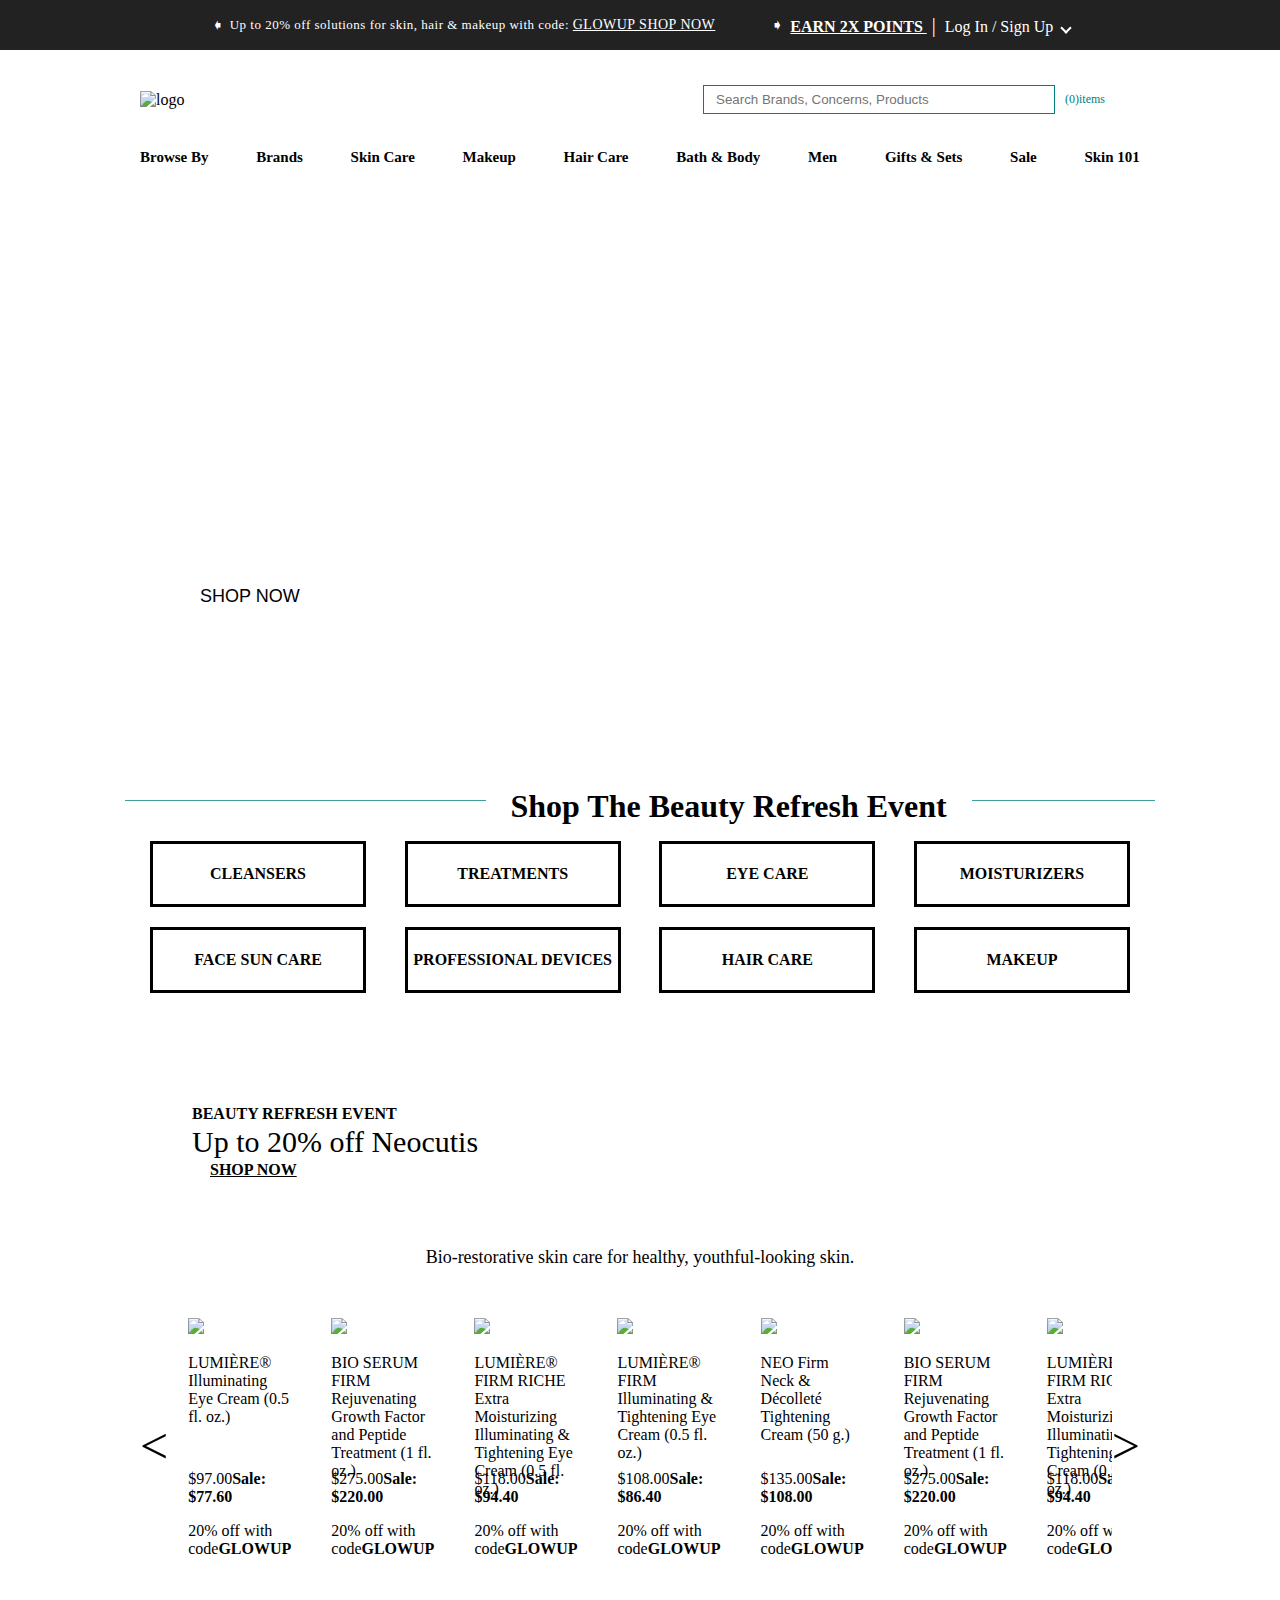
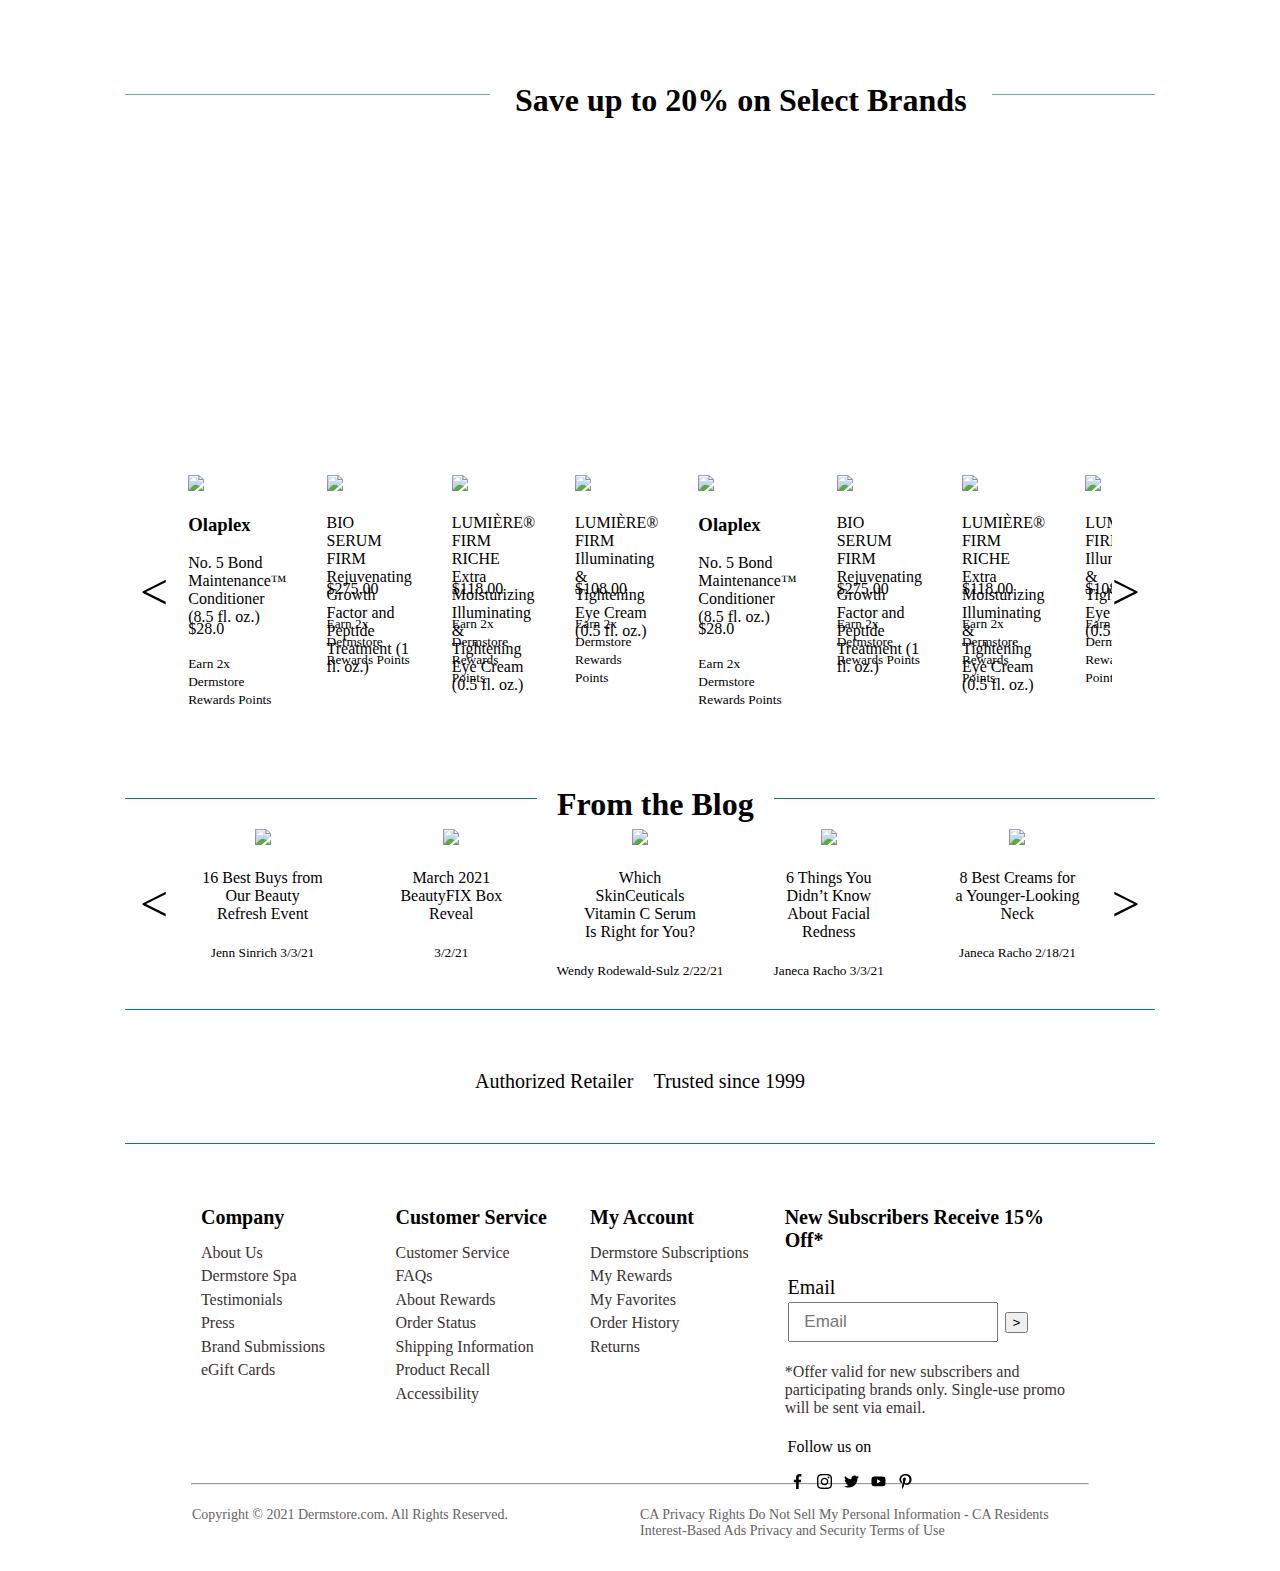
==== commit 770ab45b: "product page redirect with params updated" ====
--- a/index.html
+++ b/index.html
@@ -100,14 +100,7 @@
     <div class="container bio">
         <p class="arrow up"><</p>
         <div class="boi_scroll">
-            <div class="product">
-                <img src="https://media.dermstore.com/catalog/500517/300x300/56137.jpg" alt="product_img">
-                <p class="discription">NEO Firm Neck & Décolleté Tightening Cream (50 g.)</p>
-                <p>$135.00 <strong>$135.00 </strong></p>
-                <p>20% off with code <strong>GLOWUP</strong></p>
-            </div>
-            
-            
+                       
         </div>
         <p class="arrow downn">></p>
     </div>
@@ -141,15 +134,7 @@
     <div class="container barnd bio">
         <p class="arrow up" id="up"><</p>
         <div class="brand_scroll">
-            <div class="brand_product">
-                <img src="https://media.dermstore.com/catalog/505555/300x300/79298.jpg" alt="product_img">
-                <h3>Olaplex</h3>
-                <p class="brand_discription">NEO Firm Neck & Décolleté Tightening Cream (50 g.)</p>
-                <p>$135.00</p>
-                <small>Earn 2x Dermstore Rewards Points</small>
-            </div>
-            
-            
+          
         </div>
         <p class="arrow downn" id="downn">></p>
     </div>
@@ -164,14 +149,7 @@
         </div>
         <p class="arrow up" id="blog_up"><</p>
         <div class="boi_scroll blog_scroll">
-            <div class="blog_product">
-                <img src="https://www.dermstore.com/blog/wp-content/uploads/2020/03/skin-care-products-feature-1-300x180.jpg" alt="product_img">
-                <p>16 Best Buys from Our Beauty Refresh Event</p>
-                <small>Jenn Sinrich 3/3/21</small>
-                
-            </div>
-            
-            
+           
         </div>
         <p class="arrow downn"id="blog_downn">></p>
     </div>
--- a/nav_bar.css
+++ b/nav_bar.css
@@ -8,7 +8,7 @@
   z-index: 10;
 }
 .container {
-  width: 1000px;
+  max-width: 1000px;
   margin-right: auto;
   margin-left: auto;
   padding-left: 15px;
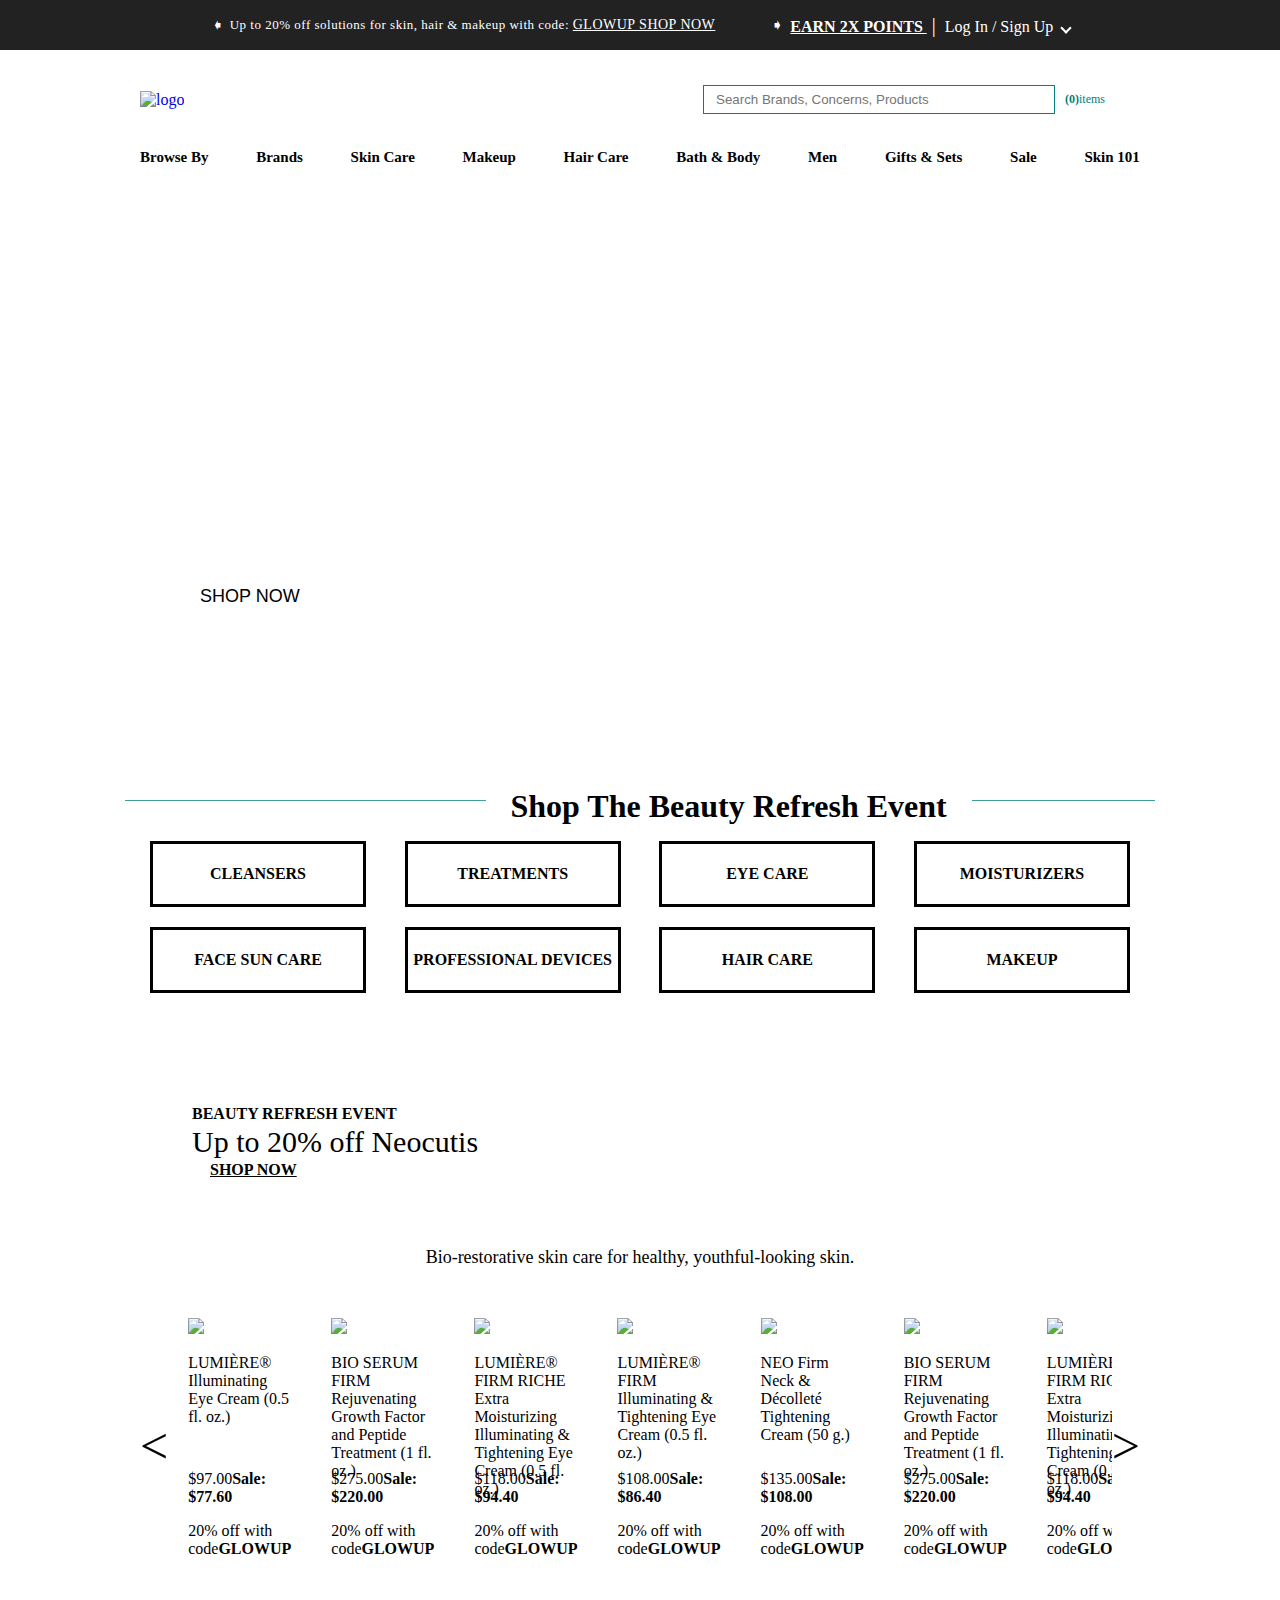
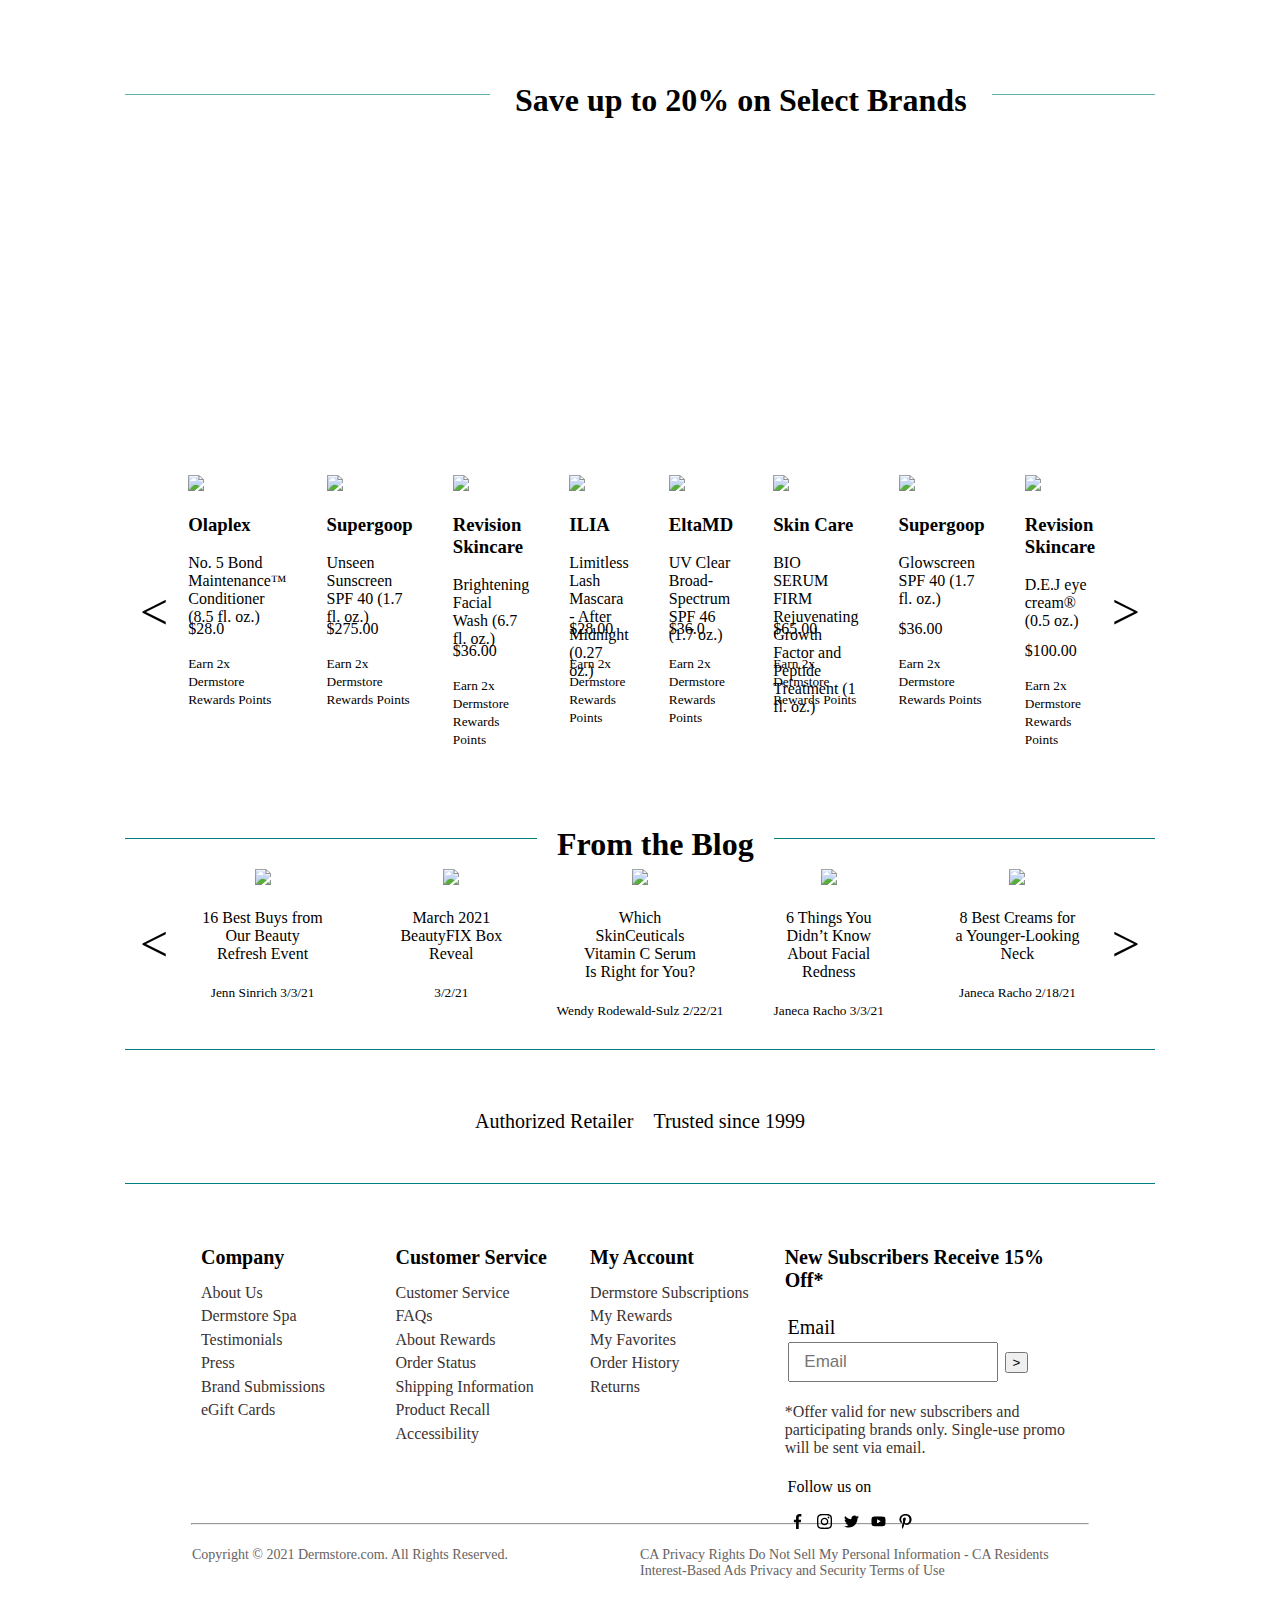
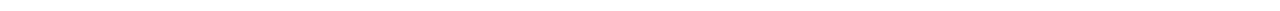
==== commit fa95485f: "Merge pull request #38 from Darshan-Naik/develope_D" ====
--- a/index.html
+++ b/index.html
@@ -26,14 +26,14 @@
 </section>
 <section class="header_nav sticky">
     <div class="container flex_box_2">
-        <img src="https://media.dermstore.com/images/lockup-new.svg" alt="logo" id="logo">
+        <a href="./index.html"><img src="https://media.dermstore.com/images/lockup-new.svg" alt="logo" id="logo"></a>
         <div class="flex_box">
             <div class="search">
                 <input type="text" placeholder="Search Brands, Concerns, Products" id="search_box">
                 <button class="search_btn"><img src="https://cdn.icon-icons.com/icons2/2551/PNG/512/search_icon_152764.png" alt=""></button>
             </div>
             <div class="cart flex_box">
-                <p id="cart_item"><span>(0)</span>items</p>
+               <p id="cart_item"><strong id="cart_count">(0)</strong>items</p>
                 <img src="https://media.dermstore.com/images/style/bootstrap3/img/Shopping-Bag.png" alt="">
             </div>
         </div>
@@ -240,7 +240,7 @@
           <p>Copyright © 2021 Dermstore.com. All Rights Reserved.</p>
           <p>CA Privacy Rights Do Not Sell My Personal Information - CA Residents Interest-Based Ads Privacy and Security Terms of Use</p>
       </div><br>
-      <script src="./login.js"></script>
+      <script src="./nav_bar.js"></script>
     <script type="module" src="./main.js"></script>
 </body>
 </html>--- a/main.css
+++ b/main.css
@@ -149,6 +149,7 @@
 .arrow{
     font-size: 50px;
     height: 100%;
+    cursor: pointer;
 }
 .product>img{
     width: 150px;
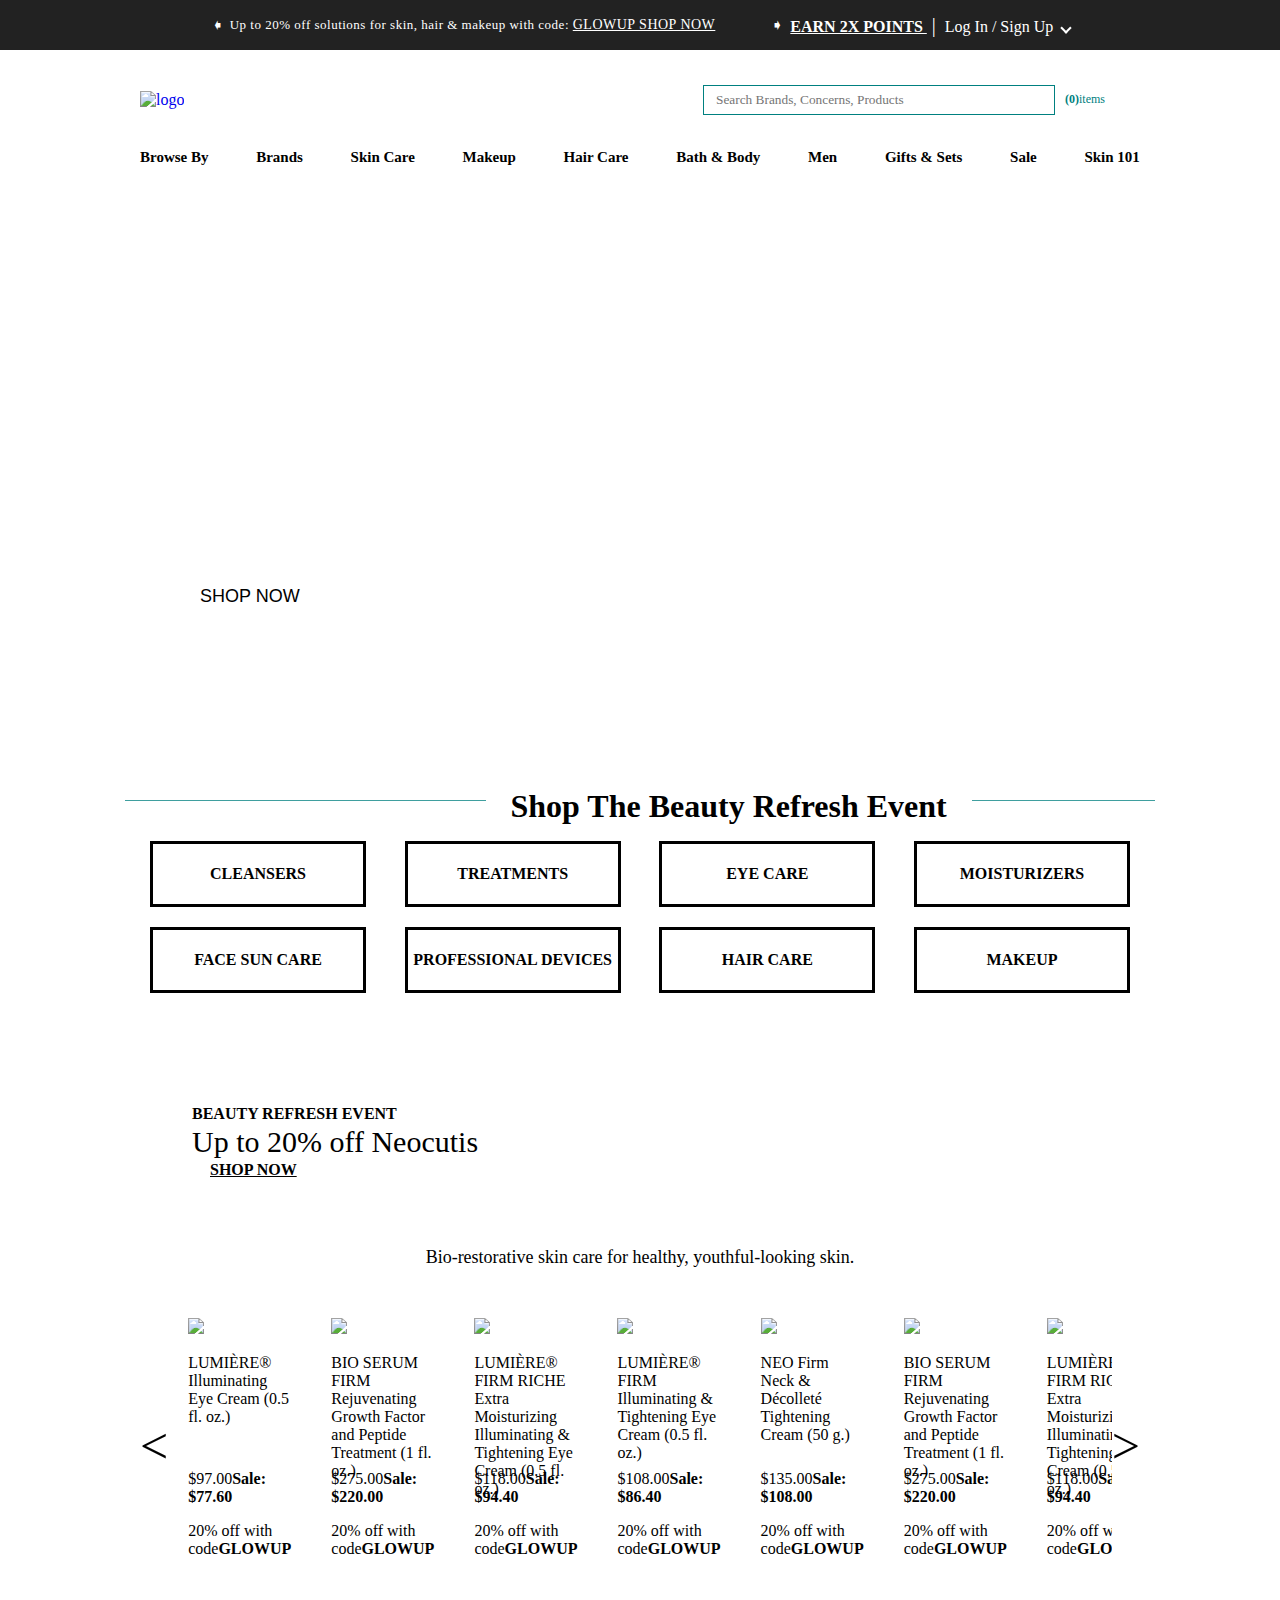
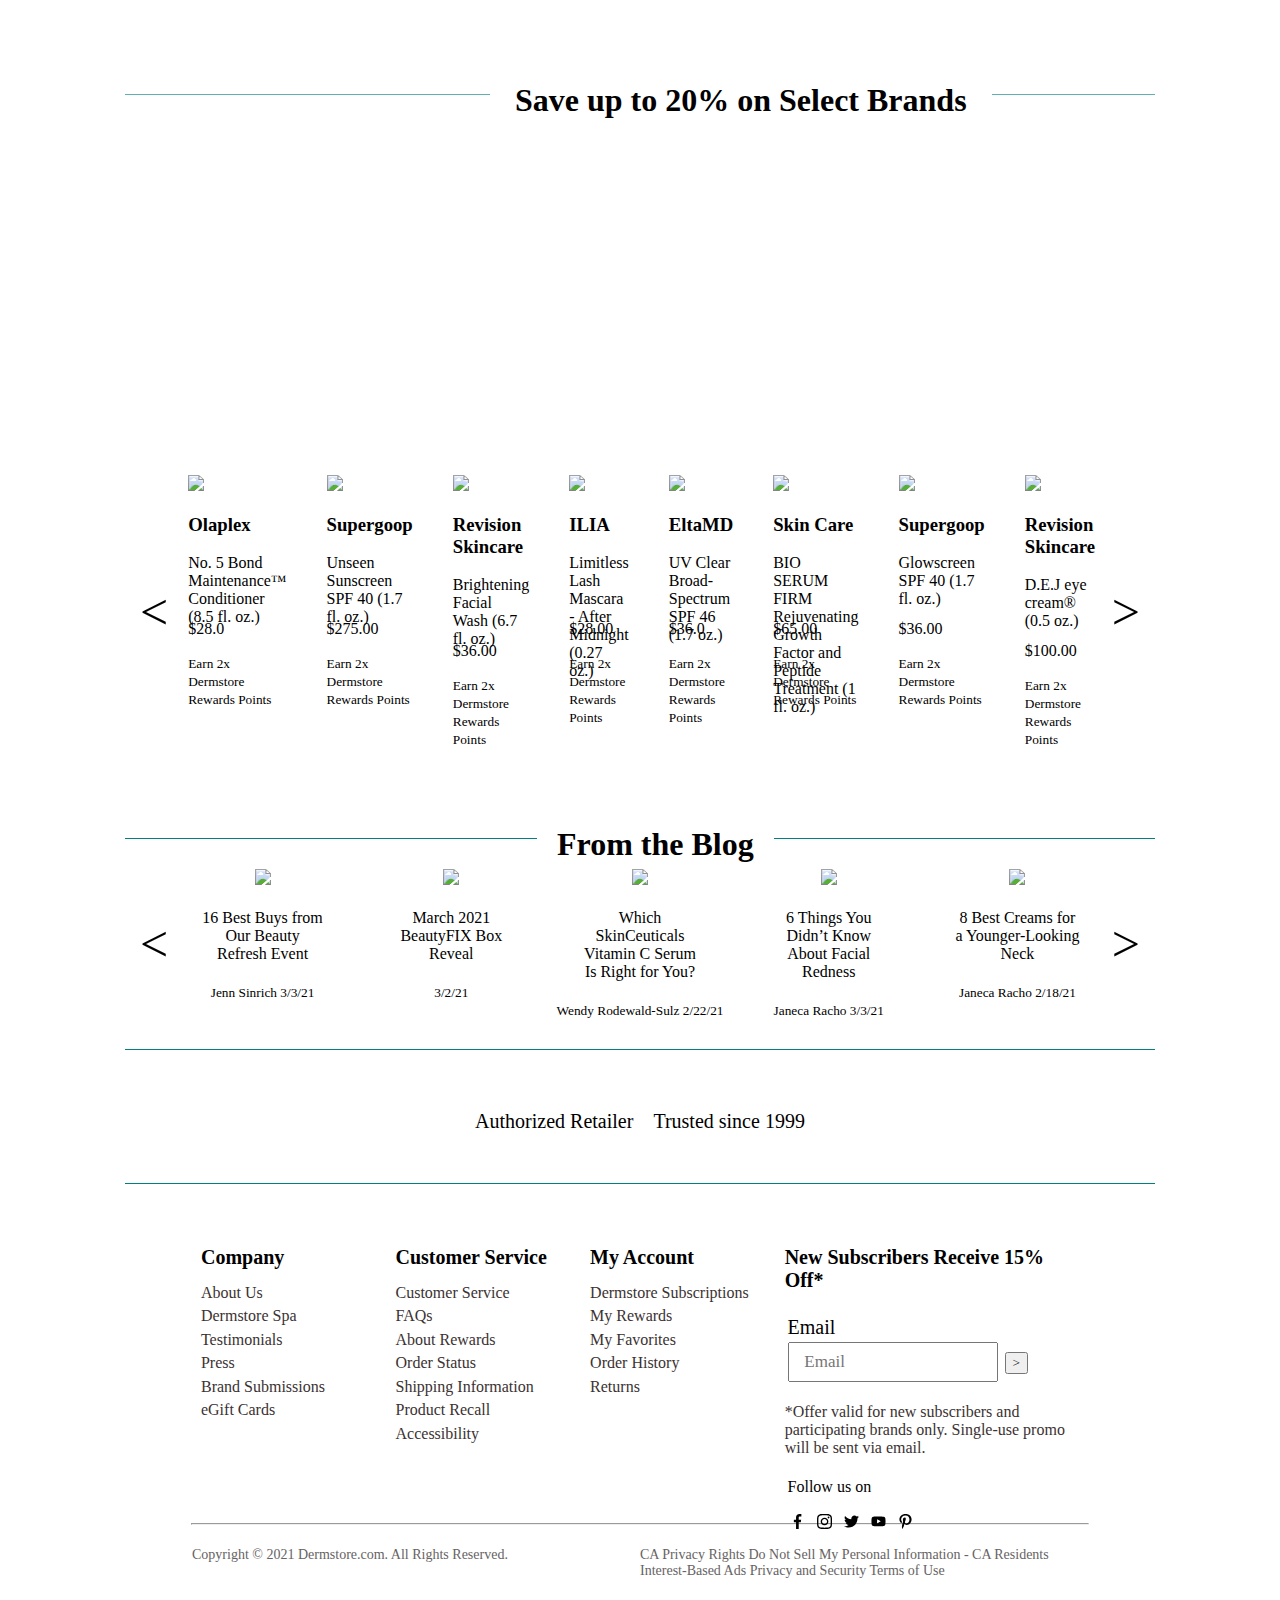
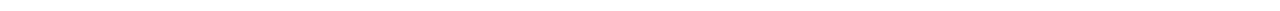
==== commit 3568374b: "title and icons updated" ====
--- a/index.html
+++ b/index.html
@@ -7,7 +7,8 @@
     <link rel="stylesheet" href="./nav_bar.css">
     <link rel="stylesheet" href="./main.css">
     <link rel="stylesheet" href="./footer.css" />
-    <title>Dermstore</title>
+    <link rel="icon" sizes="16x16 32x32" href="https://media.dermstore.com/images/header/new-fav.ico?v=2">
+    <title>Dermstore | Skin Care Website for Beauty Products Online</title>
 </head>
 <body>
 <!-- --------------header part------------- -->
--- a/nav_bar.css
+++ b/nav_bar.css
@@ -120,4 +120,7 @@
   top: 0;
   z-index: 2;
 }
+a{
+  text-decoration: none;
+}
 /* <!-- --------------header part------------- --> */
--- a/main.css
+++ b/main.css
@@ -5,7 +5,9 @@
 a{
     text-decoration: none;
 }
-
+*{
+    font-family: apercu;
+}
 .banner_box{
     background-image: url("https://media.dermstore.com/images/homepage/beauty-refresh-hp-banner-03-21.jpg");
     background-repeat: no-repeat;
